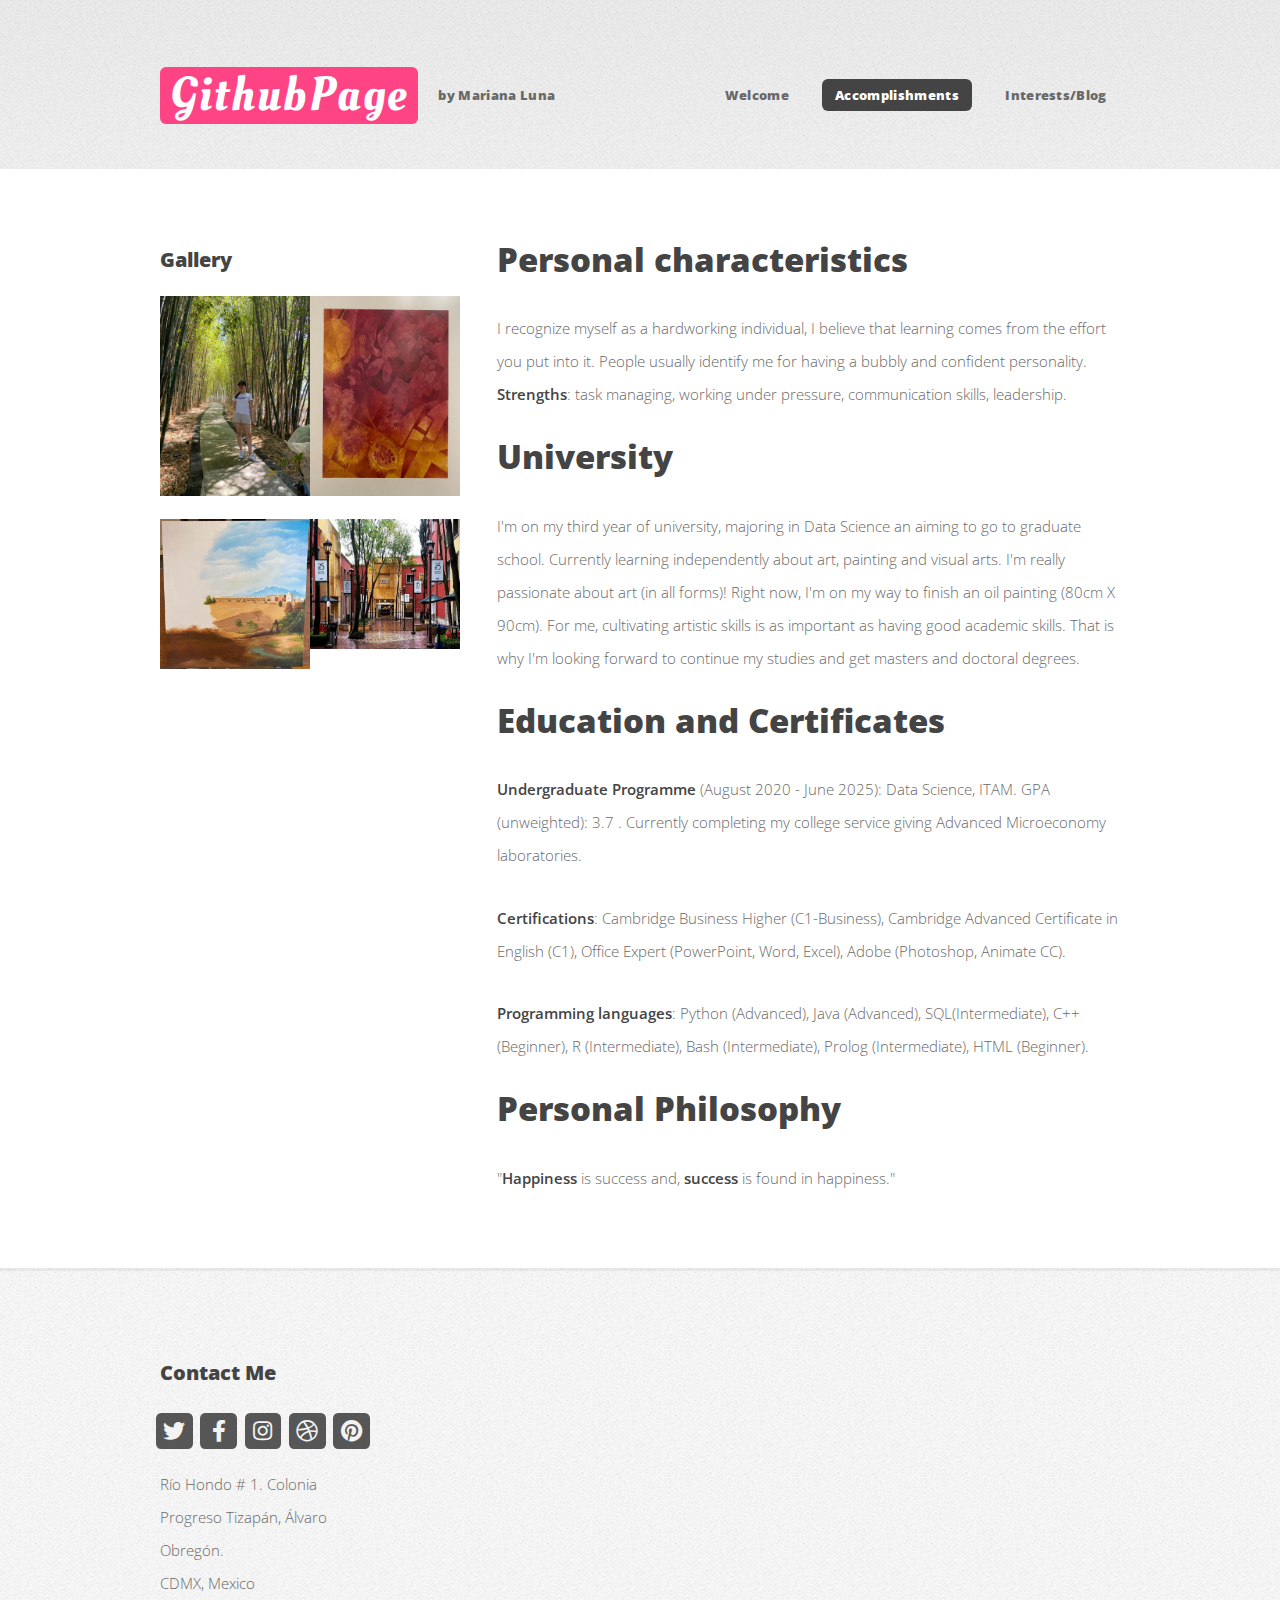
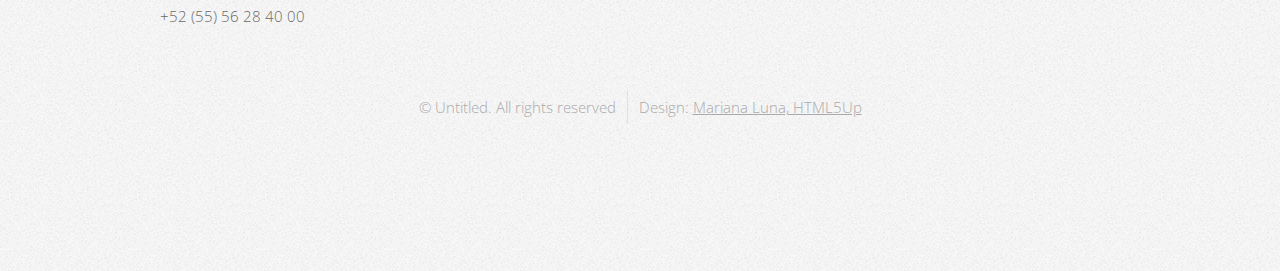
==== left-sidebar.html @ 37f55179 "first changes" ====
<!DOCTYPE HTML>
<!--
	Verti by HTML5 UP
	html5up.net | @ajlkn
	Free for personal and commercial use under the CCA 3.0 license (html5up.net/license)
-->
<html>
	<head>
		<title>Accomplishments</title>
		<meta charset="utf-8" />
		<meta name="viewport" content="width=device-width, initial-scale=1, user-scalable=no" />
		<link rel="stylesheet" href="assets/css/main.css" />
	</head>
	<body class="is-preload left-sidebar">
		<div id="page-wrapper">

			<!-- Header -->
				<div id="header-wrapper">
					<header id="header" class="container">

						<!-- Logo -->
							<div id="logo">
								<h1><a href="index.html">GithubPage</a></h1>
								<span>by Mariana Luna</span>
							</div>

						<!-- Nav -->
							<nav id="nav">
								<ul>
									<li><a href="index.html">Welcome</a></li>
									<li class="current"><a href="left-sidebar.html">Accomplishments</a></li>
									<li><a href="right-sidebar.html">Interests/Blog</a></li>
								</ul>
							</nav>

					</header>
				</div>

			<!-- Main -->
				<div id="main-wrapper">
					<div class="container">
						<div class="row gtr-200">
							<div class="col-4 col-12-medium">
								<!-- Sidebar -->
									<div id="sidebar">
									<section class="widget thumbnails">
										<h3>Gallery</h3>
										<div class="grid">
											<div class="row gtr-50">
												<div class="col-6"><class="image fit"><img src="images/Yo.jpg" alt="" width="150" height="200" /></a></div>
												<div class="col-6"><class="image fit"><img src="images/Acuarela.jpg" alt="" width="150" height="200" /></a></div>
												<div class="col-6"><class="image fit"><img src="images/Pintura.jpg" alt="" width="150" height="150" /></a></div>
												<div class="col-6"><class="image fit"><img src="images/ITAM.jpeg" alt="" width="150" height="130" /></a></div>
											</div>
										</div>
									</section>
								</div>
							</div>
							<div class="col-8 col-12-medium imp-medium">
								<div id="content">

									<!-- Content -->
										<article>

											<h2>Personal characteristics</h2>
											
											<p>I recognize myself as a hardworking individual, I believe that learning comes from the effort you put into it.
											People usually identify me for having a bubbly and confident personality.
											<strong>Strengths</strong>: task managing, working under pressure, communication skills, leadership.
											</p>
											
											<h2>University</h2>
											
											<p>I'm on my third year of university, majoring in Data Science an aiming to go to graduate school.
											Currently learning independently about art, painting and visual arts. I'm really passionate about art (in all forms)! 
											Right now, I'm on my way to finish an oil painting (80cm X 90cm).
											For me, cultivating artistic skills is as important as having good academic skills.
											That is why I'm looking forward to continue my studies and get masters and doctoral degrees.
											</p>
											
											<h2>Education and Certificates</h2>
											
											<p> <strong>Undergraduate Programme</strong> (August 2020 - June 2025): Data Science, ITAM.
											GPA (unweighted): 3.7 . Currently completing my college service giving Advanced Microeconomy laboratories.
											</p>
											<p> <strong>Certifications</strong>: Cambridge Business Higher (C1-Business), Cambridge Advanced Certificate in English (C1),
											Office Expert (PowerPoint, Word, Excel), Adobe (Photoshop, Animate CC).
											</p>
											<p> <strong>Programming languages</strong>: Python (Advanced), Java (Advanced), SQL(Intermediate), C++ (Beginner), R (Intermediate), Bash (Intermediate), Prolog (Intermediate), HTML (Beginner).
											</p>
											
											<h2>Personal Philosophy</h2>
											
											<p> "<strong>Happiness</strong> is success and, <strong>success</strong> is found in happiness."
											</p>

										</article>

								</div>
							</div>
						</div>
					</div>
				</div>

			<!-- Footer -->
				<div id="footer-wrapper">
					<footer id="footer" class="container">
						<div class="row">
							<div class="col-3 col-6-medium col-12-small">

								<!-- Contact -->
									<section class="widget contact">
										<h3>Contact Me</h3>
										<ul>
											<li><a href="#" class="icon brands fa-twitter"><span class="label">Twitter</span></a></li>
											<li><a href="#" class="icon brands fa-facebook-f"><span class="label">Facebook</span></a></li>
											<li><a href="https://www.instagram.com/mariana.moon_/" class="icon brands fa-instagram"><span class="label">Instagram</span></a></li>
											<li><a href="#" class="icon brands fa-dribbble"><span class="label">Dribbble</span></a></li>
											<li><a href="#" class="icon brands fa-pinterest"><span class="label">Pinterest</span></a></li>
										</ul>
										<p>Río Hondo # 1. Colonia Progreso Tizapán, Álvaro Obregón.<br />
										CDMX, Mexico<br />
										+52 (55) 56 28 40 00</p>
									</section>

							</div>
						</div>
						<div class="row">
							<div class="col-12">
								<div id="copyright">
									<ul class="menu">
										<li>&copy; Untitled. All rights reserved</li><li>Design: <a href="http://html5up.net">Mariana Luna, HTML5Up</a></li>
									</ul>
								</div>
							</div>
						</div>
					</footer>
				</div>

			</div>

		<!-- Scripts -->

			<script src="assets/js/jquery.min.js"></script>
			<script src="assets/js/jquery.dropotron.min.js"></script>
			<script src="assets/js/browser.min.js"></script>
			<script src="assets/js/breakpoints.min.js"></script>
			<script src="assets/js/util.js"></script>
			<script src="assets/js/main.js"></script>

	</body>
</html>
---- assets/css/main.css ----
@import url("fontawesome-all.min.css");
@import url("https://fonts.googleapis.com/css?family=Oleo+Script:400|Open+Sans:300,300italic,600,600italic,800");

/*
	Verti by HTML5 UP
	html5up.net | @ajlkn
	Free for personal and commercial use under the CCA 3.0 license (html5up.net/license)
*/

html, body, div, span, applet, object,
iframe, h1, h2, h3, h4, h5, h6, p, blockquote,
pre, a, abbr, acronym, address, big, cite,
code, del, dfn, em, img, ins, kbd, q, s, samp,
small, strike, strong, sub, sup, tt, var, b,
u, i, center, dl, dt, dd, ol, ul, li, fieldset,
form, label, legend, table, caption, tbody,
tfoot, thead, tr, th, td, article, aside,
canvas, details, embed, figure, figcaption,
footer, header, hgroup, menu, nav, output, ruby,
section, summary, time, mark, audio, video {
	margin: 0;
	padding: 0;
	border: 0;
	font-size: 100%;
	font: inherit;
	vertical-align: baseline;}

article, aside, details, figcaption, figure,
footer, header, hgroup, menu, nav, section {
	display: block;}

body {
	line-height: 1;
}

ol, ul {
	list-style: none;
}

blockquote, q {
	quotes: none;
}

	blockquote:before, blockquote:after, q:before, q:after {
		content: '';
		content: none;
	}

table {
	border-collapse: collapse;
	border-spacing: 0;
}

body {
	-webkit-text-size-adjust: none;
}

mark {
	background-color: transparent;
	color: inherit;
}

input::-moz-focus-inner {
	border: 0;
	padding: 0;
}

input, select, textarea {
	-moz-appearance: none;
	-webkit-appearance: none;
	-ms-appearance: none;
	appearance: none;
}

/* Basic */

	@-ms-viewport {
		width: device-width;
	}

	html {
		box-sizing: border-box;
	}

	*, *:before, *:after {
		box-sizing: inherit;
	}

	body {
		background-image: -moz-linear-gradient(top, rgba(0, 0, 0, 0.05), rgba(0, 0, 0, 0)), url("images/bg01.png");
		background-image: -webkit-linear-gradient(top, rgba(0, 0, 0, 0.05), rgba(0, 0, 0, 0)), url("images/bg01.png");
		background-image: -ms-linear-gradient(top, rgba(0, 0, 0, 0.05), rgba(0, 0, 0, 0)), url("images/bg01.png");
		background-image: linear-gradient(top, rgba(0, 0, 0, 0.05), rgba(0, 0, 0, 0)), url("images/bg01.png");
		background-color: #f7f7f7;
		background-position: top left, top left;
		background-repeat: repeat-x, repeat;
		background-size: 100% 30em, auto;
		font-family: 'Open Sans', sans-serif;
		font-size: 13pt;
		color: #696969;
		font-weight: 300;
		line-height: 2.25em;
	}

		body.is-preload *, body.is-preload *:before, body.is-preload *:after {
			-moz-animation: none !important;
			-webkit-animation: none !important;
			-ms-animation: none !important;
			animation: none !important;
			-moz-transition: none !important;
			-webkit-transition: none !important;
			-ms-transition: none !important;
			transition: none !important;
		}

	input, select, textarea {
		font-family: 'Open Sans', sans-serif;
		font-size: 13pt;
		color: #696969;
		font-weight: 300;
		line-height: 2.25em;
	}

	a {
		color: #0090c5;
		text-decoration: underline;
	}

		a:hover {
			text-decoration: none;
		}

	h1, h2, h3, h4, h5, h6 {
		color: #444;
		font-weight: 800;
	}

		h1 a, h2 a, h3 a, h4 a, h5 a, h6 a {
			color: inherit;
			text-decoration: none;
			outline: 0;
		}

	h2 {
		font-size: 2.25em;
		margin: 0 0 1.1em 0;
		line-height: 1em;
	}

	h3 {
		font-size: 1.35em;
		margin: 0 0 1em 0;
	}

	b, strong {
		font-weight: 600;
		color: #444;
	}

	i, em {
		font-style: italic;
	}

	br.clear {
		clear: both;
	}

	sub {
		position: relative;
		top: 0.5em;
		font-size: 0.8em;
	}

	sup {
		position: relative;
		top: -0.5em;
		font-size: 0.8em;
	}

	hr {
		border: 0;
		border-top: solid 1px #eee;
	}

	blockquote {
		border-left: solid 0.5em #eee;
		padding: 1em 0 1em 2em;
		font-style: italic;
	}

	p, ul, ol, dl, table {
		margin-bottom: 2em;
	}

/* Container */

	.container {
		margin: 0 auto;
		max-width: 100%;
		width: 1400px;
	}

		@media screen and (max-width: 1680px) {

			.container {
				width: 1200px;
			}

		}

		@media screen and (max-width: 1280px) {

			.container {
				width: 960px;
			}

		}

		@media screen and (max-width: 980px) {

			.container {
				width: 90%;
			}

		}

		@media screen and (max-width: 736px) {

			.container {
				width: 100%;
			}

		}

/* Row */

	.row {
		display: flex;
		flex-wrap: wrap;
		box-sizing: border-box;
		align-items: stretch;
	}

		.row > * {
			box-sizing: border-box;
		}

		.row.gtr-uniform > * > :last-child {
			margin-bottom: 0;
		}

		.row.aln-left {
			justify-content: flex-start;
		}

		.row.aln-center {
			justify-content: center;
		}

		.row.aln-right {
			justify-content: flex-end;
		}

		.row.aln-top {
			align-items: flex-start;
		}

		.row.aln-middle {
			align-items: center;
		}

		.row.aln-bottom {
			align-items: flex-end;
		}

		.row > .imp {
			order: -1;
		}

		.row > .col-1 {
			width: 8.33333%;
		}

		.row > .off-1 {
			margin-left: 8.33333%;
		}

		.row > .col-2 {
			width: 16.66667%;
		}

		.row > .off-2 {
			margin-left: 16.66667%;
		}

		.row > .col-3 {
			width: 25%;
		}

		.row > .off-3 {
			margin-left: 25%;
		}

		.row > .col-4 {
			width: 33.33333%;
		}

		.row > .off-4 {
			margin-left: 33.33333%;
		}

		.row > .col-5 {
			width: 41.66667%;
		}

		.row > .off-5 {
			margin-left: 41.66667%;
		}

		.row > .col-6 {
			width: 50%;
		}

		.row > .off-6 {
			margin-left: 50%;
		}

		.row > .col-7 {
			width: 58.33333%;
		}

		.row > .off-7 {
			margin-left: 58.33333%;
		}

		.row > .col-8 {
			width: 66.66667%;
		}

		.row > .off-8 {
			margin-left: 66.66667%;
		}

		.row > .col-9 {
			width: 75%;
		}

		.row > .off-9 {
			margin-left: 75%;
		}

		.row > .col-10 {
			width: 83.33333%;
		}

		.row > .off-10 {
			margin-left: 83.33333%;
		}

		.row > .col-11 {
			width: 91.66667%;
		}

		.row > .off-11 {
			margin-left: 91.66667%;
		}

		.row > .col-12 {
			width: 100%;
		}

		.row > .off-12 {
			margin-left: 100%;
		}

		.row.gtr-0 {
			margin-top: 0px;
			margin-left: 0px;
		}

			.row.gtr-0 > * {
				padding: 0px 0 0 0px;
			}

			.row.gtr-0.gtr-uniform {
				margin-top: 0px;
			}

				.row.gtr-0.gtr-uniform > * {
					padding-top: 0px;
				}

		.row.gtr-25 {
			margin-top: -10px;
			margin-left: -10px;
		}

			.row.gtr-25 > * {
				padding: 10px 0 0 10px;
			}

			.row.gtr-25.gtr-uniform {
				margin-top: -10px;
			}

				.row.gtr-25.gtr-uniform > * {
					padding-top: 10px;
				}

		.row.gtr-50 {
			margin-top: -20px;
			margin-left: -20px;
		}

			.row.gtr-50 > * {
				padding: 20px 0 0 20px;
			}

			.row.gtr-50.gtr-uniform {
				margin-top: -20px;
			}

				.row.gtr-50.gtr-uniform > * {
					padding-top: 20px;
				}

		.row {
			margin-top: -40px;
			margin-left: -40px;
		}

			.row > * {
				padding: 40px 0 0 40px;
			}

			.row.gtr-uniform {
				margin-top: -40px;
			}

				.row.gtr-uniform > * {
					padding-top: 40px;
				}

		.row.gtr-150 {
			margin-top: -60px;
			margin-left: -60px;
		}

			.row.gtr-150 > * {
				padding: 60px 0 0 60px;
			}

			.row.gtr-150.gtr-uniform {
				margin-top: -60px;
			}

				.row.gtr-150.gtr-uniform > * {
					padding-top: 60px;
				}

		.row.gtr-200 {
			margin-top: -80px;
			margin-left: -80px;
		}

			.row.gtr-200 > * {
				padding: 80px 0 0 80px;
			}

			.row.gtr-200.gtr-uniform {
				margin-top: -80px;
			}

				.row.gtr-200.gtr-uniform > * {
					padding-top: 80px;
				}

		@media screen and (max-width: 1680px) {

			.row {
				display: flex;
				flex-wrap: wrap;
				box-sizing: border-box;
				align-items: stretch;
			}

				.row > * {
					box-sizing: border-box;
				}

				.row.gtr-uniform > * > :last-child {
					margin-bottom: 0;
				}

				.row.aln-left {
					justify-content: flex-start;
				}

				.row.aln-center {
					justify-content: center;
				}

				.row.aln-right {
					justify-content: flex-end;
				}

				.row.aln-top {
					align-items: flex-start;
				}

				.row.aln-middle {
					align-items: center;
				}

				.row.aln-bottom {
					align-items: flex-end;
				}

				.row > .imp-xlarge {
					order: -1;
				}

				.row > .col-1-xlarge {
					width: 8.33333%;
				}

				.row > .off-1-xlarge {
					margin-left: 8.33333%;
				}

				.row > .col-2-xlarge {
					width: 16.66667%;
				}

				.row > .off-2-xlarge {
					margin-left: 16.66667%;
				}

				.row > .col-3-xlarge {
					width: 25%;
				}

				.row > .off-3-xlarge {
					margin-left: 25%;
				}

				.row > .col-4-xlarge {
					width: 33.33333%;
				}

				.row > .off-4-xlarge {
					margin-left: 33.33333%;
				}

				.row > .col-5-xlarge {
					width: 41.66667%;
				}

				.row > .off-5-xlarge {
					margin-left: 41.66667%;
				}

				.row > .col-6-xlarge {
					width: 50%;
				}

				.row > .off-6-xlarge {
					margin-left: 50%;
				}

				.row > .col-7-xlarge {
					width: 58.33333%;
				}

				.row > .off-7-xlarge {
					margin-left: 58.33333%;
				}

				.row > .col-8-xlarge {
					width: 66.66667%;
				}

				.row > .off-8-xlarge {
					margin-left: 66.66667%;
				}

				.row > .col-9-xlarge {
					width: 75%;
				}

				.row > .off-9-xlarge {
					margin-left: 75%;
				}

				.row > .col-10-xlarge {
					width: 83.33333%;
				}

				.row > .off-10-xlarge {
					margin-left: 83.33333%;
				}

				.row > .col-11-xlarge {
					width: 91.66667%;
				}

				.row > .off-11-xlarge {
					margin-left: 91.66667%;
				}

				.row > .col-12-xlarge {
					width: 100%;
				}

				.row > .off-12-xlarge {
					margin-left: 100%;
				}

				.row.gtr-0 {
					margin-top: 0px;
					margin-left: 0px;
				}

					.row.gtr-0 > * {
						padding: 0px 0 0 0px;
					}

					.row.gtr-0.gtr-uniform {
						margin-top: 0px;
					}

						.row.gtr-0.gtr-uniform > * {
							padding-top: 0px;
						}

				.row.gtr-25 {
					margin-top: -10px;
					margin-left: -10px;
				}

					.row.gtr-25 > * {
						padding: 10px 0 0 10px;
					}

					.row.gtr-25.gtr-uniform {
						margin-top: -10px;
					}

						.row.gtr-25.gtr-uniform > * {
							padding-top: 10px;
						}

				.row.gtr-50 {
					margin-top: -20px;
					margin-left: -20px;
				}

					.row.gtr-50 > * {
						padding: 20px 0 0 20px;
					}

					.row.gtr-50.gtr-uniform {
						margin-top: -20px;
					}

						.row.gtr-50.gtr-uniform > * {
							padding-top: 20px;
						}

				.row {
					margin-top: -40px;
					margin-left: -40px;
				}

					.row > * {
						padding: 40px 0 0 40px;
					}

					.row.gtr-uniform {
						margin-top: -40px;
					}

						.row.gtr-uniform > * {
							padding-top: 40px;
						}

				.row.gtr-150 {
					margin-top: -60px;
					margin-left: -60px;
				}

					.row.gtr-150 > * {
						padding: 60px 0 0 60px;
					}

					.row.gtr-150.gtr-uniform {
						margin-top: -60px;
					}

						.row.gtr-150.gtr-uniform > * {
							padding-top: 60px;
						}

				.row.gtr-200 {
					margin-top: -80px;
					margin-left: -80px;
				}

					.row.gtr-200 > * {
						padding: 80px 0 0 80px;
					}

					.row.gtr-200.gtr-uniform {
						margin-top: -80px;
					}

						.row.gtr-200.gtr-uniform > * {
							padding-top: 80px;
						}

		}

		@media screen and (max-width: 1280px) {

			.row {
				display: flex;
				flex-wrap: wrap;
				box-sizing: border-box;
				align-items: stretch;
			}

				.row > * {
					box-sizing: border-box;
				}

				.row.gtr-uniform > * > :last-child {
					margin-bottom: 0;
				}

				.row.aln-left {
					justify-content: flex-start;
				}

				.row.aln-center {
					justify-content: center;
				}

				.row.aln-right {
					justify-content: flex-end;
				}

				.row.aln-top {
					align-items: flex-start;
				}

				.row.aln-middle {
					align-items: center;
				}

				.row.aln-bottom {
					align-items: flex-end;
				}

				.row > .imp-large {
					order: -1;
				}

				.row > .col-1-large {
					width: 8.33333%;
				}

				.row > .off-1-large {
					margin-left: 8.33333%;
				}

				.row > .col-2-large {
					width: 16.66667%;
				}

				.row > .off-2-large {
					margin-left: 16.66667%;
				}

				.row > .col-3-large {
					width: 25%;
				}

				.row > .off-3-large {
					margin-left: 25%;
				}

				.row > .col-4-large {
					width: 33.33333%;
				}

				.row > .off-4-large {
					margin-left: 33.33333%;
				}

				.row > .col-5-large {
					width: 41.66667%;
				}

				.row > .off-5-large {
					margin-left: 41.66667%;
				}

				.row > .col-6-large {
					width: 50%;
				}

				.row > .off-6-large {
					margin-left: 50%;
				}

				.row > .col-7-large {
					width: 58.33333%;
				}

				.row > .off-7-large {
					margin-left: 58.33333%;
				}

				.row > .col-8-large {
					width: 66.66667%;
				}

				.row > .off-8-large {
					margin-left: 66.66667%;
				}

				.row > .col-9-large {
					width: 75%;
				}

				.row > .off-9-large {
					margin-left: 75%;
				}

				.row > .col-10-large {
					width: 83.33333%;
				}

				.row > .off-10-large {
					margin-left: 83.33333%;
				}

				.row > .col-11-large {
					width: 91.66667%;
				}

				.row > .off-11-large {
					margin-left: 91.66667%;
				}

				.row > .col-12-large {
					width: 100%;
				}

				.row > .off-12-large {
					margin-left: 100%;
				}

				.row.gtr-0 {
					margin-top: 0px;
					margin-left: 0px;
				}

					.row.gtr-0 > * {
						padding: 0px 0 0 0px;
					}

					.row.gtr-0.gtr-uniform {
						margin-top: 0px;
					}

						.row.gtr-0.gtr-uniform > * {
							padding-top: 0px;
						}

				.row.gtr-25 {
					margin-top: -6.25px;
					margin-left: -6.25px;
				}

					.row.gtr-25 > * {
						padding: 6.25px 0 0 6.25px;
					}

					.row.gtr-25.gtr-uniform {
						margin-top: -6.25px;
					}

						.row.gtr-25.gtr-uniform > * {
							padding-top: 6.25px;
						}

				.row.gtr-50 {
					margin-top: -12.5px;
					margin-left: -12.5px;
				}

					.row.gtr-50 > * {
						padding: 12.5px 0 0 12.5px;
					}

					.row.gtr-50.gtr-uniform {
						margin-top: -12.5px;
					}

						.row.gtr-50.gtr-uniform > * {
							padding-top: 12.5px;
						}

				.row {
					margin-top: -25px;
					margin-left: -25px;
				}

					.row > * {
						padding: 25px 0 0 25px;
					}

					.row.gtr-uniform {
						margin-top: -25px;
					}

						.row.gtr-uniform > * {
							padding-top: 25px;
						}

				.row.gtr-150 {
					margin-top: -37.5px;
					margin-left: -37.5px;
				}

					.row.gtr-150 > * {
						padding: 37.5px 0 0 37.5px;
					}

					.row.gtr-150.gtr-uniform {
						margin-top: -37.5px;
					}

						.row.gtr-150.gtr-uniform > * {
							padding-top: 37.5px;
						}

				.row.gtr-200 {
					margin-top: -50px;
					margin-left: -50px;
				}

					.row.gtr-200 > * {
						padding: 50px 0 0 50px;
					}

					.row.gtr-200.gtr-uniform {
						margin-top: -50px;
					}

						.row.gtr-200.gtr-uniform > * {
							padding-top: 50px;
						}

		}

		@media screen and (max-width: 980px) {

			.row {
				display: flex;
				flex-wrap: wrap;
				box-sizing: border-box;
				align-items: stretch;
			}

				.row > * {
					box-sizing: border-box;
				}

				.row.gtr-uniform > * > :last-child {
					margin-bottom: 0;
				}

				.row.aln-left {
					justify-content: flex-start;
				}

				.row.aln-center {
					justify-content: center;
				}

				.row.aln-right {
					justify-content: flex-end;
				}

				.row.aln-top {
					align-items: flex-start;
				}

				.row.aln-middle {
					align-items: center;
				}

				.row.aln-bottom {
					align-items: flex-end;
				}

				.row > .imp-medium {
					order: -1;
				}

				.row > .col-1-medium {
					width: 8.33333%;
				}

				.row > .off-1-medium {
					margin-left: 8.33333%;
				}

				.row > .col-2-medium {
					width: 16.66667%;
				}

				.row > .off-2-medium {
					margin-left: 16.66667%;
				}

				.row > .col-3-medium {
					width: 25%;
				}

				.row > .off-3-medium {
					margin-left: 25%;
				}

				.row > .col-4-medium {
					width: 33.33333%;
				}

				.row > .off-4-medium {
					margin-left: 33.33333%;
				}

				.row > .col-5-medium {
					width: 41.66667%;
				}

				.row > .off-5-medium {
					margin-left: 41.66667%;
				}

				.row > .col-6-medium {
					width: 50%;
				}

				.row > .off-6-medium {
					margin-left: 50%;
				}

				.row > .col-7-medium {
					width: 58.33333%;
				}

				.row > .off-7-medium {
					margin-left: 58.33333%;
				}

				.row > .col-8-medium {
					width: 66.66667%;
				}

				.row > .off-8-medium {
					margin-left: 66.66667%;
				}

				.row > .col-9-medium {
					width: 75%;
				}

				.row > .off-9-medium {
					margin-left: 75%;
				}

				.row > .col-10-medium {
					width: 83.33333%;
				}

				.row > .off-10-medium {
					margin-left: 83.33333%;
				}

				.row > .col-11-medium {
					width: 91.66667%;
				}

				.row > .off-11-medium {
					margin-left: 91.66667%;
				}

				.row > .col-12-medium {
					width: 100%;
				}

				.row > .off-12-medium {
					margin-left: 100%;
				}

				.row.gtr-0 {
					margin-top: 0px;
					margin-left: 0px;
				}

					.row.gtr-0 > * {
						padding: 0px 0 0 0px;
					}

					.row.gtr-0.gtr-uniform {
						margin-top: 0px;
					}

						.row.gtr-0.gtr-uniform > * {
							padding-top: 0px;
						}

				.row.gtr-25 {
					margin-top: -6.25px;
					margin-left: -6.25px;
				}

					.row.gtr-25 > * {
						padding: 6.25px 0 0 6.25px;
					}

					.row.gtr-25.gtr-uniform {
						margin-top: -6.25px;
					}

						.row.gtr-25.gtr-uniform > * {
							padding-top: 6.25px;
						}

				.row.gtr-50 {
					margin-top: -12.5px;
					margin-left: -12.5px;
				}

					.row.gtr-50 > * {
						padding: 12.5px 0 0 12.5px;
					}

					.row.gtr-50.gtr-uniform {
						margin-top: -12.5px;
					}

						.row.gtr-50.gtr-uniform > * {
							padding-top: 12.5px;
						}

				.row {
					margin-top: -25px;
					margin-left: -25px;
				}

					.row > * {
						padding: 25px 0 0 25px;
					}

					.row.gtr-uniform {
						margin-top: -25px;
					}

						.row.gtr-uniform > * {
							padding-top: 25px;
						}

				.row.gtr-150 {
					margin-top: -37.5px;
					margin-left: -37.5px;
				}

					.row.gtr-150 > * {
						padding: 37.5px 0 0 37.5px;
					}

					.row.gtr-150.gtr-uniform {
						margin-top: -37.5px;
					}

						.row.gtr-150.gtr-uniform > * {
							padding-top: 37.5px;
						}

				.row.gtr-200 {
					margin-top: -50px;
					margin-left: -50px;
				}

					.row.gtr-200 > * {
						padding: 50px 0 0 50px;
					}

					.row.gtr-200.gtr-uniform {
						margin-top: -50px;
					}

						.row.gtr-200.gtr-uniform > * {
							padding-top: 50px;
						}

		}

		@media screen and (max-width: 736px) {

			.row {
				display: flex;
				flex-wrap: wrap;
				box-sizing: border-box;
				align-items: stretch;
			}

				.row > * {
					box-sizing: border-box;
				}

				.row.gtr-uniform > * > :last-child {
					margin-bottom: 0;
				}

				.row.aln-left {
					justify-content: flex-start;
				}

				.row.aln-center {
					justify-content: center;
				}

				.row.aln-right {
					justify-content: flex-end;
				}

				.row.aln-top {
					align-items: flex-start;
				}

				.row.aln-middle {
					align-items: center;
				}

				.row.aln-bottom {
					align-items: flex-end;
				}

				.row > .imp-small {
					order: -1;
				}

				.row > .col-1-small {
					width: 8.33333%;
				}

				.row > .off-1-small {
					margin-left: 8.33333%;
				}

				.row > .col-2-small {
					width: 16.66667%;
				}

				.row > .off-2-small {
					margin-left: 16.66667%;
				}

				.row > .col-3-small {
					width: 25%;
				}

				.row > .off-3-small {
					margin-left: 25%;
				}

				.row > .col-4-small {
					width: 33.33333%;
				}

				.row > .off-4-small {
					margin-left: 33.33333%;
				}

				.row > .col-5-small {
					width: 41.66667%;
				}

				.row > .off-5-small {
					margin-left: 41.66667%;
				}

				.row > .col-6-small {
					width: 50%;
				}

				.row > .off-6-small {
					margin-left: 50%;
				}

				.row > .col-7-small {
					width: 58.33333%;
				}

				.row > .off-7-small {
					margin-left: 58.33333%;
				}

				.row > .col-8-small {
					width: 66.66667%;
				}

				.row > .off-8-small {
					margin-left: 66.66667%;
				}

				.row > .col-9-small {
					width: 75%;
				}

				.row > .off-9-small {
					margin-left: 75%;
				}

				.row > .col-10-small {
					width: 83.33333%;
				}

				.row > .off-10-small {
					margin-left: 83.33333%;
				}

				.row > .col-11-small {
					width: 91.66667%;
				}

				.row > .off-11-small {
					margin-left: 91.66667%;
				}

				.row > .col-12-small {
					width: 100%;
				}

				.row > .off-12-small {
					margin-left: 100%;
				}

				.row.gtr-0 {
					margin-top: 0px;
					margin-left: 0px;
				}

					.row.gtr-0 > * {
						padding: 0px 0 0 0px;
					}

					.row.gtr-0.gtr-uniform {
						margin-top: 0px;
					}

						.row.gtr-0.gtr-uniform > * {
							padding-top: 0px;
						}

				.row.gtr-25 {
					margin-top: -5px;
					margin-left: -5px;
				}

					.row.gtr-25 > * {
						padding: 5px 0 0 5px;
					}

					.row.gtr-25.gtr-uniform {
						margin-top: -5px;
					}

						.row.gtr-25.gtr-uniform > * {
							padding-top: 5px;
						}

				.row.gtr-50 {
					margin-top: -10px;
					margin-left: -10px;
				}

					.row.gtr-50 > * {
						padding: 10px 0 0 10px;
					}

					.row.gtr-50.gtr-uniform {
						margin-top: -10px;
					}

						.row.gtr-50.gtr-uniform > * {
							padding-top: 10px;
						}

				.row {
					margin-top: -20px;
					margin-left: -20px;
				}

					.row > * {
						padding: 20px 0 0 20px;
					}

					.row.gtr-uniform {
						margin-top: -20px;
					}

						.row.gtr-uniform > * {
							padding-top: 20px;
						}

				.row.gtr-150 {
					margin-top: -30px;
					margin-left: -30px;
				}

					.row.gtr-150 > * {
						padding: 30px 0 0 30px;
					}

					.row.gtr-150.gtr-uniform {
						margin-top: -30px;
					}

						.row.gtr-150.gtr-uniform > * {
							padding-top: 30px;
						}

				.row.gtr-200 {
					margin-top: -40px;
					margin-left: -40px;
				}

					.row.gtr-200 > * {
						padding: 40px 0 0 40px;
					}

					.row.gtr-200.gtr-uniform {
						margin-top: -40px;
					}

						.row.gtr-200.gtr-uniform > * {
							padding-top: 40px;
						}

		}

/* Section/Article */

	section, article {
		margin-bottom: 5em;
	}

	section > :last-child,
	article > :last-child,
	section:last-child,
	article:last-child {
		margin-bottom: 0;
	}

	header {
		margin: 0 0 2em 0;
	}

		header h2, header h3 {
			margin: 0 0 0.25em 0;
		}

		header p {
			margin: 0;
		}

	footer {
		margin: 2.5em 0 0 0;
	}

/* Forms */

	form label {
		display: block;
		font-weight: 800;
		margin: 0 0 1em 0;
		font-size: 0.8em;
		color: #444;
	}

	form input[type="text"],
	form input[type="email"],
	form input[type="password"],
	form select,
	form textarea {
		-webkit-appearance: none;
		display: block;
		width: 100%;
		border-radius: 8px;
		border: solid 1px #eee;
	}

		form input[type="text"]:focus,
		form input[type="email"]:focus,
		form input[type="password"]:focus,
		form select:focus,
		form textarea:focus {
			border-color: #0090c5;
		}

	form input[type="text"],
	form input[type="email"],
	form input[type="password"] {
		line-height: 3em;
		padding: 0 1em;
	}

	form select {
		line-height: 3em;
		padding: 0 1em;
	}

	form textarea {
		min-height: 9em;
		padding: 1em;
	}

	form ::-webkit-input-placeholder {
		color: #555 !important;
	}

	form :-moz-placeholder {
		color: #555 !important;
	}

	form ::-moz-placeholder {
		color: #555 !important;
	}

	form :-ms-input-placeholder {
		color: #555 !important;
	}

	form ::-moz-focus-inner {
		border: 0;
	}

/* Tables */

	table {
		width: 100%;
	}

		table tr {
			border-top: solid 1px #eee;
		}

			table tr:first-child {
				border-top: 0;
			}

		table td {
			padding: 0.5em 1em 0.5em 1em;
		}

		table th {
			text-align: left;
			padding: 0.5em 1em 0.5em 1em;
			font-weight: 800;
			margin: 0 0 1em 0;
		}

		table thead {
			background: #404248;
			color: #fff;
		}

/* Image */

	.image {
		display: inline-block;
		outline: 0;
	}

		.image img {
			display: block;
			width: 100%;
			border-radius: 8px;
		}

		.image.fit {
			display: block;
			width: 100%;
		}

		.image.featured {
			display: block;
			width: 100%;
			margin: 0 0 2.5em 0;
		}

		.image.left {
			float: left;
			margin: 0 2em 2em 0;
		}

		.image.centered {
			display: block;
			margin: 0 0 2.5em 0;
		}

			.image.centered img {
				margin: 0 auto;
				width: auto;
			}

/* Button */

	input[type="button"],
	input[type="submit"],
	input[type="reset"],
	button,
	.button {
		-moz-transition: background-color .25s ease-in-out;
		-webkit-transition: background-color .25s ease-in-out;
		-ms-transition: background-color .25s ease-in-out;
		transition: background-color .25s ease-in-out;
		-webkit-appearance: none;
		position: relative;
		display: inline-block;
		background: #0090c5;
		color: #fff;
		text-decoration: none;
		border-radius: 6px;
		font-weight: 800;
		outline: 0;
		border: 0;
		cursor: pointer;
		font-size: 1.35em;
		padding: 0.6em 1.5em;
	}

		input[type="button"].icon:before,
		input[type="submit"].icon:before,
		input[type="reset"].icon:before,
		button.icon:before,
		.button.icon:before {
			position: relative;
			margin-right: 0.5em;
			top: 0.05em;
		}

		input[type="button"]:hover,
		input[type="submit"]:hover,
		input[type="reset"]:hover,
		button:hover,
		.button:hover {
			background: #10a0d5;
		}

		input[type="button"]:active,
		input[type="submit"]:active,
		input[type="reset"]:active,
		button:active,
		.button:active {
			background: #20b0e5;
		}

		input[type="button"].alt,
		input[type="submit"].alt,
		input[type="reset"].alt,
		button.alt,
		.button.alt {
			background: #f1f1f1;
			background: rgba(0, 0, 0, 0.05);
			color: #444;
		}

			input[type="button"].alt:hover,
			input[type="submit"].alt:hover,
			input[type="reset"].alt:hover,
			button.alt:hover,
			.button.alt:hover {
				background: #e8e8e8;
				background: rgba(0, 0, 0, 0.085);
			}

			input[type="button"].alt:active,
			input[type="submit"].alt:active,
			input[type="reset"].alt:active,
			button.alt:active,
			.button.alt:active {
				background: #e4e4e4;
				background: rgba(0, 0, 0, 0.15);
			}

		input[type="button"].large,
		input[type="submit"].large,
		input[type="reset"].large,
		button.large,
		.button.large {
			font-size: 2.25em;
			padding: 0.8em 0.9em;
		}

/* List */

	ul {
		list-style: disc;
		padding-left: 1em;
	}

		ul li {
			padding-left: 0.5em;
		}

		ul.style2 {
			list-style: none;
			padding-left: 0;
		}

			ul.style2 li {
				padding-left: 0;
			}

	ol {
		list-style: decimal;
		padding-left: 1.25em;
	}

		ol li {
			padding-left: 0.25em;
		}

/* Actions */

	ul.actions {
		list-style: none;
		padding-left: 0;
	}

		ul.actions li {
			display: inline-block;
			padding: 0 0 0 0.25em;
			margin: 0 0 0 0.25em;
		}

			ul.actions li:first-child {
				margin-left: 0;
				padding-left: 0;
			}

/* Menu */

	ul.menu {
		list-style: none;
		padding-left: 0;
	}

		ul.menu li {
			border-left: solid 1px #e0e0e0;
			display: inline-block;
			padding: 0 0 0 0.75em;
			margin: 0 0 0 0.75em;
		}

			ul.menu li:first-child {
				border-left: 0;
				margin-left: 0;
				padding-left: 0;
			}

/* Box */

	.box {
		background: #fff;
		border-radius: 6px;
		box-shadow: 0px 3px 0px 0px rgba(0, 0, 0, 0.05);
		padding: 2em;
	}

		.box.feature {
			padding: 0;
		}

			.box.feature .inner {
				padding: 4em 2em 3em 2em;
			}

			.box.feature h2 {
				font-size: 1.35em;
			}

			.box.feature p {
				margin: 0;
			}

			.box.feature .image {
				position: relative;
				margin: 0;
			}

				.box.feature .image img {
					border-bottom-left-radius: 0;
					border-bottom-right-radius: 0;
				}

/* Icons */

	.icon {
		text-decoration: none;
		position: relative;
		text-decoration: none;
	}

		.icon:before {
			-moz-osx-font-smoothing: grayscale;
			-webkit-font-smoothing: antialiased;
			display: inline-block;
			font-style: normal;
			font-variant: normal;
			text-rendering: auto;
			line-height: 1;
			text-transform: none !important;
			font-family: 'Font Awesome 5 Free';
			font-weight: 400;
		}

		.icon:before {
			line-height: inherit;
		}

		.icon.solid:before {
			font-weight: 900;
		}

		.icon.brands:before {
			font-family: 'Font Awesome 5 Brands';
		}

		.icon > .label {
			display: none;
		}

/* Widgets */

	.widget.thumbnails .grid {
		margin: 0 0 3em 0;
	}

	.widget.thumbnails .image {
		margin: 0;
	}

	.widget.contact ul {
		list-style: none;
		padding-left: 0;
		overflow: hidden;
		position: relative;
		left: -4px;
		top: 4px;
		margin-bottom: 1.5em;
	}

		.widget.contact ul li {
			display: inline-block;
			margin-right: 0.25em;
			padding-left: 0;
		}

			.widget.contact ul li a {
				-moz-transition: background-color .25s ease-in-out;
				-webkit-transition: background-color .25s ease-in-out;
				-ms-transition: background-color .25s ease-in-out;
				transition: background-color .25s ease-in-out;
				display: inline-block;
				width: 2.5em;
				height: 2.5em;
				text-align: center;
				line-height: 2.5em;
				border-radius: 0.35em;
				outline: 0;
				opacity: 0.75;
				text-decoration: none;
				background: #222222;
			}

				.widget.contact ul li a:before {
					color: #f3f3f3;
					font-size: 1.5em;
					line-height: inherit;
				}

				.widget.contact ul li a:hover {
					background: #444444;
				}

				.widget.contact ul li a:active {
					background: #666666;
				}

/* Wrappers */

	#header-wrapper {
		padding: 4.5em 0 3em 0;
	}

	#features-wrapper {
		padding: 3em 0 3em 0;
	}

	#main-wrapper {
		background: #fff;
		box-shadow: 0px 3px 0px 0px rgba(0, 0, 0, 0.05);
		padding: 5em 0 5em 0;
	}

	#footer-wrapper {
		padding: 6em 0 8em 0;
	}

/* Header */

	#header {
		position: relative;
	}

/* Logo */

	#logo {
		display: inline-block;
	}

		#logo h1 {
			background: #ff4486;
			color: #fff;
			border-radius: 6px;
			font-family: 'Oleo Script', serif;
			font-weight: 400;
			padding: 0.25em 0.2em 0.25em 0.2em;
			font-size: 3.25em;
			letter-spacing: 0.05em;
			display: inline-block;
			vertical-align: middle;
		}

		#logo span {
			font-weight: 800;
			line-height: 4.5em;
			letter-spacing: 0.025em;
			font-size: 0.9em;
			vertical-align: middle;
			margin: 0 0 0 1.25em;
		}

/* Nav */

	#nav {
		position: absolute;
		right: 0;
		top: 0;
		font-size: 0.9em;
	}

		#nav ul {
			list-style: none;
			padding-left: 0;
		}

			#nav ul li {
				float: left;
				line-height: 4.5em;
				padding-left: 1.5em;
			}

				#nav ul li a, #nav ul li span {
					-moz-transition: background-color .25s ease-in-out;
					-webkit-transition: background-color .25s ease-in-out;
					-ms-transition: background-color .25s ease-in-out;
					transition: background-color .25s ease-in-out;
					font-weight: 800;
					letter-spacing: 0.025em;
					color: #696969;
					text-decoration: none;
					border-radius: 6px;
					padding: 0.5em 1em 0.5em 1em;
				}

				#nav ul li > ul {
					display: none;
				}

				#nav ul li:hover a, #nav ul li:hover span {
					background: #fff;
				}

				#nav ul li.active a, #nav ul li.active span {
					background: #fff;
				}

				#nav ul li.current a {
					background: #444;
					color: #fff;
				}

	.dropotron {
		background: #fff;
		letter-spacing: 0.025em;
		color: #696969;
		text-decoration: none;
		border-radius: 6px;
		padding: 0.75em 0;
		min-width: 15em;
		box-shadow: inset 0 0 0 1px rgba(0, 0, 0, 0.1), 0 0.25em 0.25em 0.1em rgba(0, 0, 0, 0.025);
		margin-top: calc(-0.75em + 1px);
		margin-left: -1px;
		list-style: none;
		padding-left: 0;
	}

		.dropotron li {
			border-top: solid 1px #eee;
			line-height: 3em;
			padding-left: 0;
		}

			.dropotron li:first-child {
				border-top: 0;
			}

			.dropotron li > a, .dropotron li > span {
				-moz-transition: color .25s ease-in-out, background-color .25s ease-in-out;
				-webkit-transition: color .25s ease-in-out, background-color .25s ease-in-out;
				-ms-transition: color .25s ease-in-out, background-color .25s ease-in-out;
				transition: color .25s ease-in-out, background-color .25s ease-in-out;
				text-decoration: none;
				color: inherit;
				display: block;
				padding: 0 1.5em;
			}

				.dropotron li > a:hover, .dropotron li > span:hover {
					background: #eee;
				}

			.dropotron li.active > a, .dropotron li.active > span {
				background: #eee;
			}

		.dropotron.level-0 {
			font-size: 0.8em;
			margin-left: 1.5em;
			margin-top: 0;
		}

			.dropotron.level-0:before {
				content: '';
				position: absolute;
				top: -0.5em;
				left: 1em;
				border-bottom: solid 0.75em #ffffff;
				border-left: solid 0.75em transparent;
				border-right: solid 0.75em transparent;
				z-index: 1;
			}

/* Banner */

	#banner {
		position: relative;
		padding: 4.5em;
	}

		#banner h2 {
			font-size: 3.5em;
			margin: 0.1em 0 0.35em 0;
		}

		#banner p {
			font-size: 2.75em;
			line-height: 1.35em;
			margin: 0;
		}

		#banner .button {
			width: 100%;
			margin-bottom: 0.5em;
		}

			#banner .button.icon:before {
				position: absolute;
				right: 0.15em;
				top: 50%;
				margin-top: -0.5em;
			}

			#banner .button.alt {
				margin-bottom: 0;
			}

		#banner ul {
			list-style: none;
			padding-left: 0;
			margin: 0 0 0 2em;
		}

			#banner ul li {
				padding-left: 0;
			}

/* Footer */

	#footer {
		margin-top: 0;
	}

		#footer a {
			color: inherit;
		}

	#copyright {
		color: #aaa;
		padding: 4em 0 0 0;
		text-align: center;
	}

		#copyright a {
			color: inherit;
		}

/* XLarge */

	@media screen and (max-width: 1680px) {

		/* Basic */

			body, input, select, textarea {
				font-size: 12pt;
			}

	}

/* Large */

	@media screen and (max-width: 1280px) {

		/* Basic */

			body, input, select, textarea {
				font-size: 11pt;
			}

	}

/* Medium */

	#navPanel, #navToggle {
		display: none;
	}

	@media screen and (max-width: 980px) {

		/* Basic */

			html, body {
				overflow-x: hidden;
			}

			body, input, select, textarea {
				font-size: 11pt;
			}

		/* Section/Article */

			section, article {
				clear: both;
				margin-bottom: 3em !important;
			}

			section.last, article.last {
				margin-bottom: 0 !important;
			}

		/* Image */

			.image.left {
				width: 25%;
				margin-bottom: 2em !important;
			}

		/* Menu */

			ul.menu li {
				display: block;
				border: 0 !important;
				padding: 0 !important;
				margin: 0 !important;
			}

		/* Actions */

			ul.actions li {
				display: block;
				padding: 0;
				margin: 1em 0 0 0;
			}

				ul.actions li:first-child {
					margin-top: 0;
				}

		/* Button */

			input[type="button"],
			input[type="submit"],
			input[type="reset"],
			button,
			.button {
				width: 100%;
				text-align: center;
				font-size: 1.35em;
				padding: 0.85em 0 !important;
			}

				input[type="button"].icon,
				input[type="submit"].icon,
				input[type="reset"].icon,
				button.icon,
				.button.icon {
					padding-right: 0.75em !important;
				}

					input[type="button"].icon:before,
					input[type="submit"].icon:before,
					input[type="reset"].icon:before,
					button.icon:before,
					.button.icon:before {
						margin-right: 0.5em;
						top: 0.05em;
					}

		/* Wrappers */

			#header-wrapper {
				padding: 3em 0 1em 0;
				text-align: center;
			}

			#footer-wrapper {
				padding: 6em 0 4em 0;
			}

		/* Header */

			#header {
				margin: 0 auto;
			}

		/* Logo */

			#logo span {
				display: block;
				margin: 0;
			}

		/* Nav */

			#nav {
				display: none;
			}

		/* Banner */

			#banner {
				padding: 4.5em 3em;
				text-align: center;
			}

				#banner ul {
					margin: 2em 0 0 0;
				}

				#banner .button.icon:before {
					position: relative;
					right: auto;
					top: auto;
				}

		/* Content */

			#content {
				border-bottom: solid 1px #e8e8e8;
				padding-bottom: 4em;
				margin-bottom: 0 !important;
			}

				#content > :last-child {
					margin-bottom: 0 !important;
				}

			#sidebar > :last-child {
				margin-bottom: 0 !important;
			}

		/* Footer */

			#copyright {
				padding: 0;
			}

		/* Nav */

			#page-wrapper {
				-moz-backface-visibility: hidden;
				-webkit-backface-visibility: hidden;
				-ms-backface-visibility: hidden;
				backface-visibility: hidden;
				-moz-transition: -moz-transform 0.5s ease;
				-webkit-transition: -webkit-transform 0.5s ease;
				-ms-transition: -ms-transform 0.5s ease;
				transition: transform 0.5s ease;
				padding-bottom: 1px;
			}

			#navToggle {
				-moz-backface-visibility: hidden;
				-webkit-backface-visibility: hidden;
				-ms-backface-visibility: hidden;
				backface-visibility: hidden;
				-moz-transition: -moz-transform 0.5s ease;
				-webkit-transition: -webkit-transform 0.5s ease;
				-ms-transition: -ms-transform 0.5s ease;
				transition: transform 0.5s ease;
				display: block;
				height: 44px;
				left: 0;
				position: fixed;
				top: 0;
				width: 100%;
				z-index: 10001;
			}

				#navToggle .toggle {
					text-decoration: none;
					width: 70px;
					height: 50px;
					opacity: 0.35;
				}

					#navToggle .toggle:before {
						-moz-osx-font-smoothing: grayscale;
						-webkit-font-smoothing: antialiased;
						display: inline-block;
						font-style: normal;
						font-variant: normal;
						text-rendering: auto;
						line-height: 1;
						text-transform: none !important;
						font-family: 'Font Awesome 5 Free';
						font-weight: 900;
					}

					#navToggle .toggle:before {
						display: inline-block;
						text-decoration: none;
						position: absolute;
						left: 6px;
						top: 6px;
						background: rgba(0, 0, 0, 0.5);
						width: 58px;
						height: 38px;
						border-radius: 6px;
						content: '\f0c9';
						color: #fff;
						text-align: center;
						line-height: 38px;
						font-size: 20px;
					}

					#navToggle .toggle:active {
						opacity: 0.75;
					}

			#navPanel {
				-moz-backface-visibility: hidden;
				-webkit-backface-visibility: hidden;
				-ms-backface-visibility: hidden;
				backface-visibility: hidden;
				-moz-transform: translateX(-275px);
				-webkit-transform: translateX(-275px);
				-ms-transform: translateX(-275px);
				transform: translateX(-275px);
				-moz-transition: -moz-transform 0.5s ease;
				-webkit-transition: -webkit-transform 0.5s ease;
				-ms-transition: -ms-transform 0.5s ease;
				transition: transform 0.5s ease;
				display: block;
				height: 100%;
				left: 0;
				overflow-y: auto;
				position: fixed;
				top: 0;
				width: 275px;
				z-index: 10002;
				background: #fff;
				box-shadow: inset -3px 0px 0px 0px #dfdfdf;
				padding: 0 23px 0 20px;
			}

				#navPanel .link {
					display: block;
					text-decoration: none;
					height: 54px;
					line-height: 54px;
					border-top: solid 1px #e8e8e8;
					color: #696969;
				}

					#navPanel .link:first-child {
						border-top: 0;
					}

				#navPanel .indent-1 {
					display: inline-block;
					width: 1em;
				}

				#navPanel .indent-2 {
					display: inline-block;
					width: 2em;
				}

				#navPanel .indent-3 {
					display: inline-block;
					width: 3em;
				}

				#navPanel .indent-4 {
					display: inline-block;
					width: 4em;
				}

				#navPanel .indent-5 {
					display: inline-block;
					width: 5em;
				}

				#navPanel .depth-0 {
					color: #444;
					font-weight: 800;
				}

			body.navPanel-visible #page-wrapper {
				-moz-transform: translateX(275px);
				-webkit-transform: translateX(275px);
				-ms-transform: translateX(275px);
				transform: translateX(275px);
			}

			body.navPanel-visible #navToggle {
				-moz-transform: translateX(275px);
				-webkit-transform: translateX(275px);
				-ms-transform: translateX(275px);
				transform: translateX(275px);
			}

			body.navPanel-visible #navPanel {
				-moz-transform: translateX(0);
				-webkit-transform: translateX(0);
				-ms-transform: translateX(0);
				transform: translateX(0);
			}

	}

/* Small */

	@media screen and (max-width: 736px) {

		/* Basic */

			body, input, select, textarea {
				line-height: 2em;
			}

			h2, h3, h4, h5, h6 {
				font-size: 13pt;
				margin: 0 0 1em 0;
			}

		/* Section/Article */

			section, article {
				clear: both;
				margin-bottom: 3em !important;
			}

				section.last, article.last {
					margin-bottom: 0 !important;
				}

		/* Image */

			.image.left {
				width: 25%;
				margin-bottom: 2em !important;
			}

		/* Menu */

			ul.menu li {
				display: block;
				border: 0 !important;
				padding: 0 !important;
				margin: 0 !important;
			}

		/* Actions */

			ul.actions li {
				display: block;
				padding: 0;
				margin: 1em 0 0 0;
			}

				ul.actions li:first-child {
					margin-top: 0;
				}

		/* Button */

			input[type="button"],
			input[type="submit"],
			input[type="reset"],
			button,
			.button {
				width: 100%;
				text-align: center;
				font-size: 1.25em !important;
				padding: 0.65em 0 !important;
			}

				input[type="button"].icon,
				input[type="submit"].icon,
				input[type="reset"].icon,
				button.icon,
				.button.icon {
					padding-right: 0.75em !important;
				}

					input[type="button"].icon:before,
					input[type="submit"].icon:before,
					input[type="reset"].icon:before,
					button.icon:before,
					.button.icon:before {
						margin-right: 0.5em;
						top: 0.05em;
					}

		/* Box */

			.box {
				padding: 15px 15px 15px 15px;
				margin: 0;
			}

				.box.feature {
					margin: 20px 0 0 0 !important;
					padding: 0;
				}

					.box.feature .inner {
						padding: 30px 15px 30px 15px;
					}

					.box.feature p {
						margin: 0;
					}

					.box.feature .image {
						position: relative;
						margin: 0;
					}

						.box.feature .image img {
							border-bottom-left-radius: 0;
							border-bottom-right-radius: 0;
						}

		/* Widgets */

			.widget.thumbnails .image {
				margin: 0;
			}

			.widget.thumbnails .x {
				padding: 1em 0.5em 0 0;
			}

			.widget.thumbnails .y {
				padding: 1em 0 0 0.5em;
			}

			.widget.thumbnails .row:first-child .x, .widget.thumbnails .row:first-child .y {
				padding-top: 0;
			}

		/* Wrappers */

			#header-wrapper {
				padding: 3em 0 1.5em 0;
			}

			#banner-wrapper {
				padding: 0 15px 0 15px;
			}

			#features-wrapper {
				padding: 0 15px 40px 15px;
			}

			#main-wrapper, #footer-wrapper {
				padding: 40px 30px 40px 30px;
			}

		/* Logo */

			#logo h1 {
				font-size: 2.75em;
				padding: 0.2em 0.275em;
			}

			#logo span {
				line-height: 3em;
			}

		/* Banner */

			#banner {
				text-align: center;
				padding: 15px 15px 15px 15px;
				margin: 0 auto !important;
			}

				#banner h2 {
					font-size: 2em;
					margin: 0.75em 0 0.5em 0;
				}

				#banner p {
					font-size: 1.5em;
					line-height: 1.5em;
					margin: 0;
				}

				#banner ul {
					margin: 0;
				}

				#banner .button {
					margin: 0 0 1em 0;
				}

		/* Content */

			#content {
				padding-bottom: 3em;
			}

		/* Footer */

			#footer section {
				border-bottom: solid 1px #ccc;
				padding-bottom: 3em;
				margin-bottom: 1em !important;
			}

			#copyright {
				text-align: left;
			}

	}
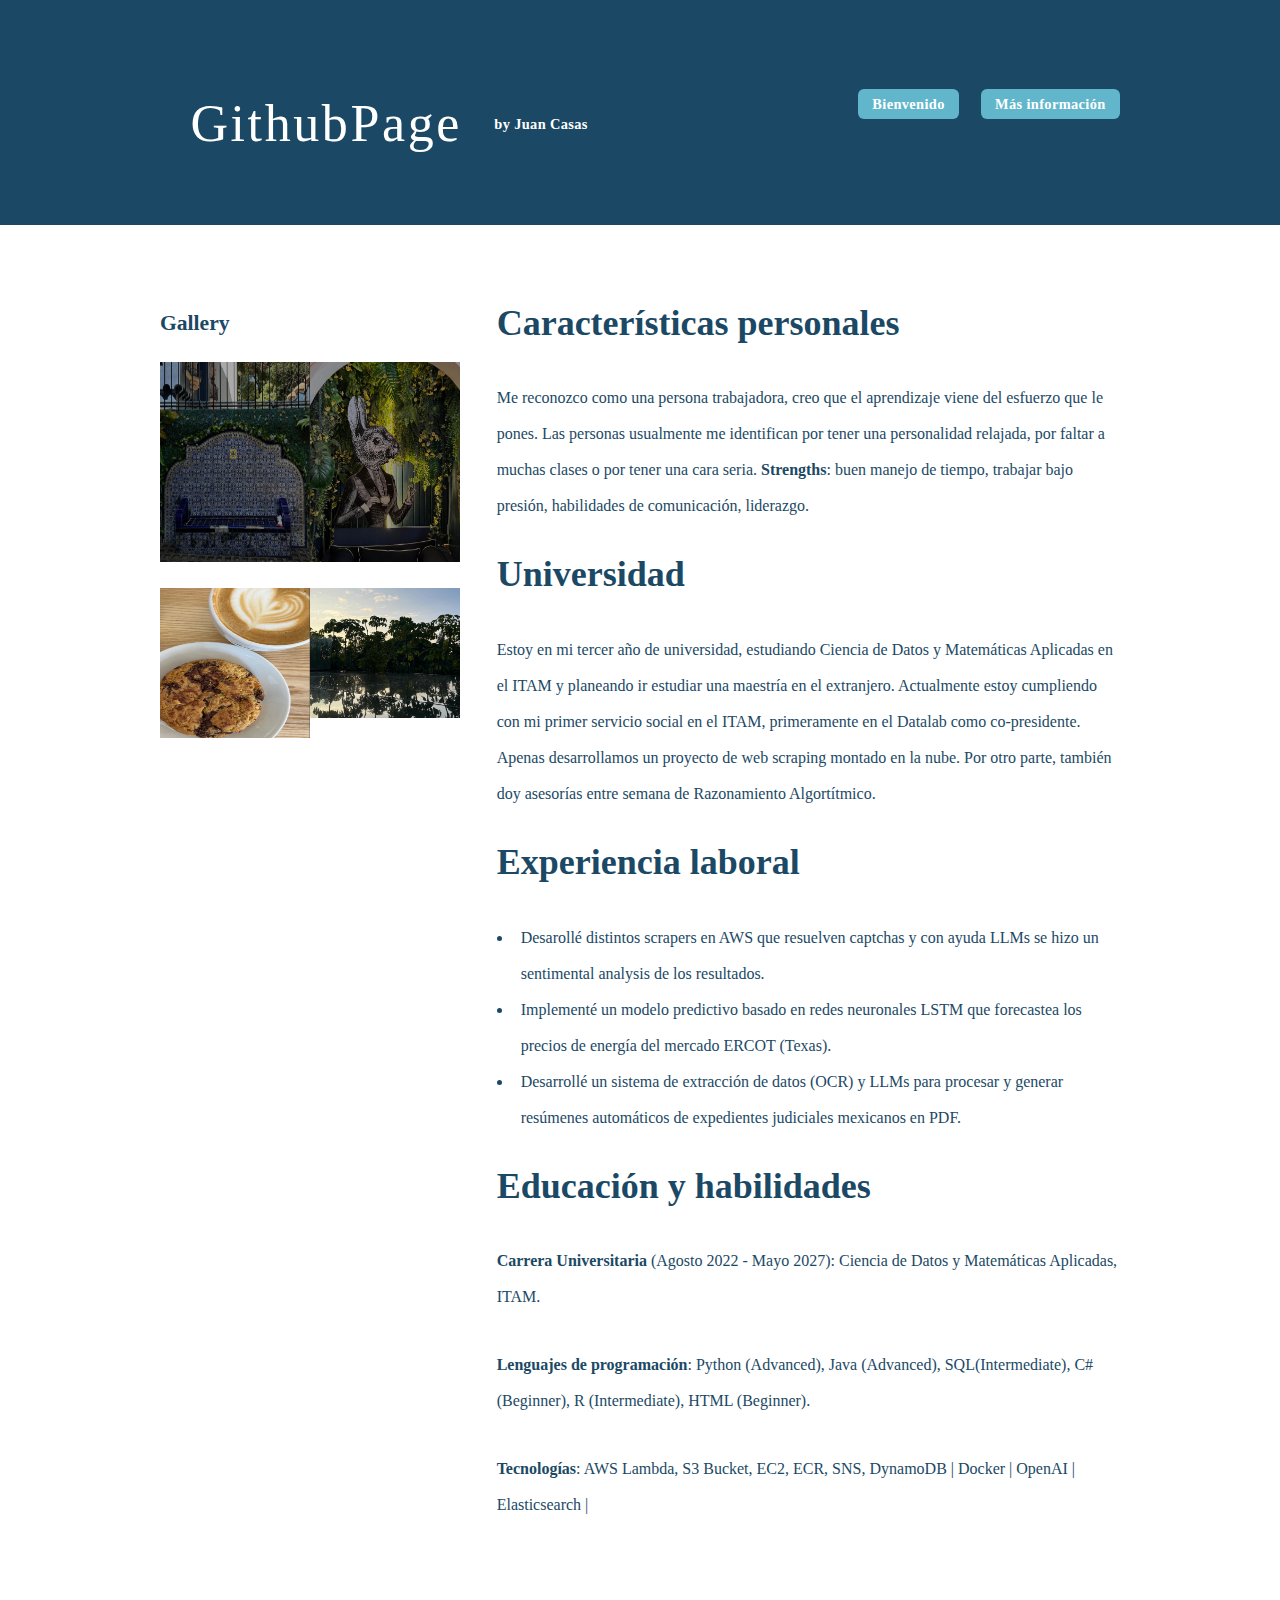
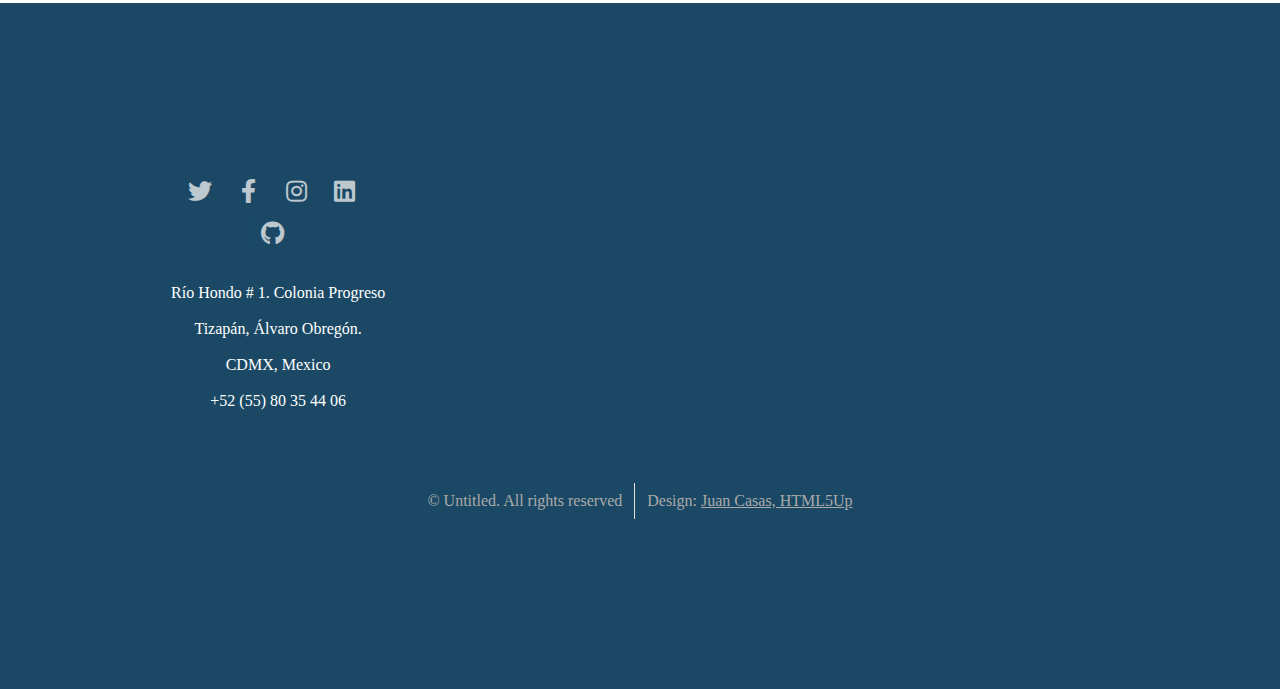
==== commit bab07373: "changes" ====
--- a/left-sidebar.html
+++ b/left-sidebar.html
@@ -6,7 +6,7 @@
 -->
 <html>
 	<head>
-		<title>Accomplishments</title>
+		<title>Más información</title>
 		<meta charset="utf-8" />
 		<meta name="viewport" content="width=device-width, initial-scale=1, user-scalable=no" />
 		<link rel="stylesheet" href="assets/css/main.css" />
@@ -21,15 +21,14 @@
 						<!-- Logo -->
 							<div id="logo">
 								<h1><a href="index.html">GithubPage</a></h1>
-								<span>by Mariana Luna</span>
+								<span>by Juan Casas</span>
 							</div>
 
 						<!-- Nav -->
 							<nav id="nav">
 								<ul>
-									<li><a href="index.html">Welcome</a></li>
-									<li class="current"><a href="left-sidebar.html">Accomplishments</a></li>
-									<li><a href="right-sidebar.html">Interests/Blog</a></li>
+									<li><a href="index.html">Bienvenido</a></li>
+									<li class="current"><a href="left-sidebar.html">Más información</a></li>
 								</ul>
 							</nav>
 
@@ -47,10 +46,10 @@
 										<h3>Gallery</h3>
 										<div class="grid">
 											<div class="row gtr-50">
-												<div class="col-6"><class="image fit"><img src="images/Yo.jpg" alt="" width="150" height="200" /></a></div>
-												<div class="col-6"><class="image fit"><img src="images/Acuarela.jpg" alt="" width="150" height="200" /></a></div>
-												<div class="col-6"><class="image fit"><img src="images/Pintura.jpg" alt="" width="150" height="150" /></a></div>
-												<div class="col-6"><class="image fit"><img src="images/ITAM.jpeg" alt="" width="150" height="130" /></a></div>
+												<div class="col-6"><class="image fit"><img src="images/pic1.png" alt="" width="150" height="200" /></a></div>
+												<div class="col-6"><class="image fit"><img src="images/pic2.png" alt="" width="150" height="200" /></a></div>
+												<div class="col-6"><class="image fit"><img src="images/pic3.png" alt="" width="150" height="150" /></a></div>
+												<div class="col-6"><class="image fit"><img src="images/pic4.png" alt="" width="150" height="130" /></a></div>
 											</div>
 										</div>
 									</section>
@@ -62,37 +61,29 @@
 									<!-- Content -->
 										<article>
 
-											<h2>Personal characteristics</h2>
+											<h2>Características personales</h2>
 											
-											<p>I recognize myself as a hardworking individual, I believe that learning comes from the effort you put into it.
-											People usually identify me for having a bubbly and confident personality.
-											<strong>Strengths</strong>: task managing, working under pressure, communication skills, leadership.
+											<p>Me reconozco como una persona trabajadora, creo que el aprendizaje viene del esfuerzo que le pones. Las personas usualmente me identifican por tener una personalidad relajada, por faltar a muchas clases o por tener una cara seria. 
+											<strong>Strengths</strong>: buen manejo de tiempo, trabajar bajo presión, habilidades de comunicación, liderazgo.
 											</p>
+											<h2>Universidad</h2>
+											<p>Estoy en mi tercer año de universidad, estudiando Ciencia de Datos y Matemáticas Aplicadas en el ITAM y planeando ir estudiar una maestría en el extranjero. 
+											Actualmente estoy cumpliendo con mi primer servicio social en el ITAM, primeramente en el Datalab como co-presidente. Apenas desarrollamos un proyecto de web scraping montado en la nube. 
+											Por otro parte, también doy asesorías entre semana de Razonamiento Algortítmico.
+											</p>
+										
+											<h2>Experiencia laboral</h2>
+											<ul>
+												<li>Desarollé distintos scrapers en AWS que resuelven captchas y con ayuda LLMs se hizo un sentimental analysis de los resultados.</li>
+												<li>Implementé un modelo predictivo basado en redes neuronales LSTM que forecastea los precios de energía del mercado ERCOT (Texas).</li>
+												<li>Desarrollé un sistema de extracción de datos (OCR) y LLMs para procesar y generar resúmenes automáticos de expedientes judiciales mexicanos en PDF.</li>
+											</ul>
+
+											<h2>Educación y habilidades</h2>
 											
-											<h2>University</h2>
-											
-											<p>I'm on my third year of university, majoring in Data Science an aiming to go to graduate school.
-											Currently learning independently about art, painting and visual arts. I'm really passionate about art (in all forms)! 
-											Right now, I'm on my way to finish an oil painting (80cm X 90cm).
-											For me, cultivating artistic skills is as important as having good academic skills.
-											That is why I'm looking forward to continue my studies and get masters and doctoral degrees.
-											</p>
-											
-											<h2>Education and Certificates</h2>
-											
-											<p> <strong>Undergraduate Programme</strong> (August 2020 - June 2025): Data Science, ITAM.
-											GPA (unweighted): 3.7 . Currently completing my college service giving Advanced Microeconomy laboratories.
-											</p>
-											<p> <strong>Certifications</strong>: Cambridge Business Higher (C1-Business), Cambridge Advanced Certificate in English (C1),
-											Office Expert (PowerPoint, Word, Excel), Adobe (Photoshop, Animate CC).
-											</p>
-											<p> <strong>Programming languages</strong>: Python (Advanced), Java (Advanced), SQL(Intermediate), C++ (Beginner), R (Intermediate), Bash (Intermediate), Prolog (Intermediate), HTML (Beginner).
-											</p>
-											
-											<h2>Personal Philosophy</h2>
-											
-											<p> "<strong>Happiness</strong> is success and, <strong>success</strong> is found in happiness."
-											</p>
+											<p> <strong>Carrera Universitaria</strong> (Agosto 2022 - Mayo 2027): Ciencia de Datos y Matemáticas Aplicadas, ITAM. </p>
+											<p> <strong>Lenguajes de programación</strong>: Python (Advanced), Java (Advanced), SQL(Intermediate), C# (Beginner), R (Intermediate), HTML (Beginner).</p>
+											<p> <strong>Tecnologías</strong>: AWS Lambda, S3 Bucket, EC2, ECR, SNS, DynamoDB | Docker | OpenAI | Elasticsearch |
 
 										</article>
 
@@ -109,18 +100,18 @@
 							<div class="col-3 col-6-medium col-12-small">
 
 								<!-- Contact -->
-									<section class="widget contact">
-										<h3>Contact Me</h3>
+									<section class="widget contact last">
+										<h3>Contactame</h3>
 										<ul>
 											<li><a href="#" class="icon brands fa-twitter"><span class="label">Twitter</span></a></li>
 											<li><a href="#" class="icon brands fa-facebook-f"><span class="label">Facebook</span></a></li>
-											<li><a href="https://www.instagram.com/mariana.moon_/" class="icon brands fa-instagram"><span class="label">Instagram</span></a></li>
-											<li><a href="#" class="icon brands fa-dribbble"><span class="label">Dribbble</span></a></li>
-											<li><a href="#" class="icon brands fa-pinterest"><span class="label">Pinterest</span></a></li>
+											<li><a href="https://www.instagram.com/jcasas_ac/" class="icon brands fa-instagram"><span class="label">Instagram</span></a></li>
+											<li><a href="https://www.linkedin.com/in/juan-casas-2a8982245/" class="icon brands fa-linkedin"><span class="label">Dribbble</span></a></li>
+											<li><a href="https://github.com/juan-ca6" class="icon brands fa-github"><span class="label">Dribbble</span></a></li>
 										</ul>
-										<p>Río Hondo # 1. Colonia Progreso Tizapán, Álvaro Obregón.<br />
-										CDMX, Mexico<br />
-										+52 (55) 56 28 40 00</p>
+										<p style="color: white;">Río Hondo # 1. Colonia Progreso Tizapán, Álvaro Obregón.<br />
+											CDMX, Mexico<br />
+											+52 (55) 80 35 44 06</p>
 									</section>
 
 							</div>
@@ -129,7 +120,7 @@
 							<div class="col-12">
 								<div id="copyright">
 									<ul class="menu">
-										<li>&copy; Untitled. All rights reserved</li><li>Design: <a href="http://html5up.net">Mariana Luna, HTML5Up</a></li>
+										<li>&copy; Untitled. All rights reserved</li><li>Design: <a href="http://html5up.net">Juan Casas, HTML5Up</a></li>
 									</ul>
 								</div>
 							</div>
--- a/assets/css/main.css
+++ b/assets/css/main.css
@@ -2,9 +2,9 @@
 @import url("https://fonts.googleapis.com/css?family=Oleo+Script:400|Open+Sans:300,300italic,600,600italic,800");
 
 /*
-	Verti by HTML5 UP
-	html5up.net | @ajlkn
-	Free for personal and commercial use under the CCA 3.0 license (html5up.net/license)
+    Verti by HTML5 UP
+    html5up.net | @ajlkn
+    Free for personal and commercial use under the CCA 3.0 license (html5up.net/license)
 */
 
 html, body, div, span, applet, object,
@@ -18,58 +18,104 @@
 canvas, details, embed, figure, figcaption,
 footer, header, hgroup, menu, nav, output, ruby,
 section, summary, time, mark, audio, video {
-	margin: 0;
-	padding: 0;
-	border: 0;
-	font-size: 100%;
-	font: inherit;
-	vertical-align: baseline;}
+    margin: 0;
+    padding: 0;
+    border: 0;
+    font-size: 100%;
+    font: inherit;
+    vertical-align: baseline;
+}
 
 article, aside, details, figcaption, figure,
 footer, header, hgroup, menu, nav, section {
-	display: block;}
+    display: block;
+}
 
 body {
-	line-height: 1;
+    line-height: 1;
+    background-color: #CAE9FF; /* Complementario - Azul muy claro */
+    font-family: 'Montserrat';
+    color: #1B4965; /* Principal - Azul marino profundo */
 }
 
 ol, ul {
-	list-style: none;
+    list-style: none;
 }
 
 blockquote, q {
-	quotes: none;
-}
-
-	blockquote:before, blockquote:after, q:before, q:after {
-		content: '';
-		content: none;
-	}
+    quotes: none;
+}
+
+blockquote:before, blockquote:after, q:before, q:after {
+    content: '';
+    content: none;
+}
 
 table {
-	border-collapse: collapse;
-	border-spacing: 0;
+    border-collapse: collapse;
+    border-spacing: 0;
 }
 
 body {
-	-webkit-text-size-adjust: none;
+    -webkit-text-size-adjust: none;
 }
 
 mark {
-	background-color: transparent;
-	color: inherit;
+    background-color: transparent;
+    color: inherit;
 }
 
 input::-moz-focus-inner {
-	border: 0;
-	padding: 0;
+    border: 0;
+    padding: 0;
 }
 
 input, select, textarea {
-	-moz-appearance: none;
-	-webkit-appearance: none;
-	-ms-appearance: none;
-	appearance: none;
+    -moz-appearance: none;
+    -webkit-appearance: none;
+    -ms-appearance: none;
+    appearance: none;
+}
+
+/* Ajustes adicionales con los colores */
+
+a {
+    color: #62B6CB; /* Secundario - Azul cielo medio */
+    text-decoration: none;
+}
+
+a:hover {
+    color: #5FA8D3; /* Acento - Azul celeste */
+}
+
+header {
+    background-color: #1B4965; /* Principal - Azul marino profundo */
+    color: white;
+    padding: 20px;
+}
+
+footer {
+    background-color: #62B6CB; /* Secundario - Azul cielo medio */
+    color: white;
+    padding: 10px;
+    text-align: center;
+}
+
+h1, h2, h3, h4, h5, h6 {
+    font-family: 'Montserrat';
+    color: #1B4965; /* Principal - Azul marino profundo */
+}
+
+button {
+    background-color: #5FA8D3; /* Acento - Azul celeste */
+    color: white;
+    border: none;
+    padding: 10px 20px;
+    cursor: pointer;
+}
+
+button:hover {
+    background-color: #62B6CB; /* Secundario - Azul cielo medio */
 }
 
 /* Basic */
@@ -95,51 +141,52 @@
 		background-position: top left, top left;
 		background-repeat: repeat-x, repeat;
 		background-size: 100% 30em, auto;
-		font-family: 'Open Sans', sans-serif;
+		font-family: 'Montserrat';
+		font-size: 13pt;
+		color: #1B4965; /* Principal - Azul marino profundo */
+		font-weight: 300;
+		line-height: 2.25em;
+	}
+
+	body.is-preload *, body.is-preload *:before, body.is-preload *:after {
+		-moz-animation: none !important;
+		-webkit-animation: none !important;
+		-ms-animation: none !important;
+		animation: none !important;
+		-moz-transition: none !important;
+		-webkit-transition: none !important;
+		-ms-transition: none !important;
+		transition: none !important;
+	}
+
+	input, select, textarea {
+		font-family: 'Montserrat';
 		font-size: 13pt;
 		color: #696969;
 		font-weight: 300;
 		line-height: 2.25em;
 	}
 
-		body.is-preload *, body.is-preload *:before, body.is-preload *:after {
-			-moz-animation: none !important;
-			-webkit-animation: none !important;
-			-ms-animation: none !important;
-			animation: none !important;
-			-moz-transition: none !important;
-			-webkit-transition: none !important;
-			-ms-transition: none !important;
-			transition: none !important;
-		}
-
-	input, select, textarea {
-		font-family: 'Open Sans', sans-serif;
-		font-size: 13pt;
-		color: #696969;
-		font-weight: 300;
-		line-height: 2.25em;
-	}
-
 	a {
-		color: #0090c5;
+		color: #62B6CB; /* Secundario - Azul cielo medio */
 		text-decoration: underline;
 	}
 
-		a:hover {
-			text-decoration: none;
-		}
+	a:hover {
+		color: #5FA8D3; /* Acento - Azul celeste */
+		text-decoration: none;
+	}
 
 	h1, h2, h3, h4, h5, h6 {
-		color: #444;
+		color: #1B4965; /* Principal - Azul marino profundo */
 		font-weight: 800;
 	}
 
-		h1 a, h2 a, h3 a, h4 a, h5 a, h6 a {
-			color: inherit;
-			text-decoration: none;
-			outline: 0;
-		}
+	h1 a, h2 a, h3 a, h4 a, h5 a, h6 a {
+		color: inherit;
+		text-decoration: none;
+		outline: 0;
+	}
 
 	h2 {
 		font-size: 2.25em;
@@ -154,7 +201,7 @@
 
 	b, strong {
 		font-weight: 600;
-		color: #444;
+		color: #1B4965; /* Principal - Azul marino profundo */
 	}
 
 	i, em {
@@ -183,7 +230,7 @@
 	}
 
 	blockquote {
-		border-left: solid 0.5em #eee;
+		border-left: solid 0.5em #62B6CB; /* Secundario - Azul cielo medio */
 		padding: 1em 0 1em 2em;
 		font-style: italic;
 	}
@@ -200,37 +247,38 @@
 		width: 1400px;
 	}
 
-		@media screen and (max-width: 1680px) {
-
-			.container {
-				width: 1200px;
-			}
-
-		}
-
-		@media screen and (max-width: 1280px) {
-
-			.container {
-				width: 960px;
-			}
-
-		}
-
-		@media screen and (max-width: 980px) {
-
-			.container {
-				width: 90%;
-			}
-
-		}
-
-		@media screen and (max-width: 736px) {
-
-			.container {
-				width: 100%;
-			}
-
-		}
+	@media screen and (max-width: 1680px) {
+
+		.container {
+			width: 1200px;
+		}
+
+	}
+
+	@media screen and (max-width: 1280px) {
+
+		.container {
+			width: 960px;
+		}
+
+	}
+
+	@media screen and (max-width: 980px) {
+
+		.container {
+			width: 90%;
+		}
+
+	}
+
+	@media screen and (max-width: 736px) {
+
+		.container {
+			width: 100%;
+		}
+
+	}
+
 
 /* Row */
 
@@ -1472,26 +1520,30 @@
 		margin: 0 0 2em 0;
 	}
 
-		header h2, header h3 {
-			margin: 0 0 0.25em 0;
-		}
-
-		header p {
-			margin: 0;
-		}
+	header h2, header h3 {
+		margin: 0 0 0.25em 0;
+		color: #1B4965; /* Azul marino profundo */
+	}
+
+	header p {
+		margin: 0;
+		color: #62B6CB; /* Azul cielo medio */
+	}
 
 	footer {
 		margin: 2.5em 0 0 0;
+		background-color: #CAE9FF; /* Azul muy claro */
+		color: #1B4965; /* Azul marino profundo */
 	}
 
 /* Forms */
 
-	form label {
+form label {
 		display: block;
 		font-weight: 800;
 		margin: 0 0 1em 0;
 		font-size: 0.8em;
-		color: #444;
+		color: #1B4965; /* Azul marino profundo */
 	}
 
 	form input[type="text"],
@@ -1503,16 +1555,16 @@
 		display: block;
 		width: 100%;
 		border-radius: 8px;
-		border: solid 1px #eee;
-	}
-
-		form input[type="text"]:focus,
-		form input[type="email"]:focus,
-		form input[type="password"]:focus,
-		form select:focus,
-		form textarea:focus {
-			border-color: #0090c5;
-		}
+		border: solid 1px #62B6CB; /* Azul cielo medio */
+	}
+
+	form input[type="text"]:focus,
+	form input[type="email"]:focus,
+	form input[type="password"]:focus,
+	form select:focus,
+	form textarea:focus {
+		border-color: #5FA8D3; /* Azul celeste */
+	}
 
 	form input[type="text"],
 	form input[type="email"],
@@ -1557,29 +1609,32 @@
 		width: 100%;
 	}
 
-		table tr {
-			border-top: solid 1px #eee;
-		}
-
-			table tr:first-child {
-				border-top: 0;
-			}
-
-		table td {
-			padding: 0.5em 1em 0.5em 1em;
-		}
-
-		table th {
-			text-align: left;
-			padding: 0.5em 1em 0.5em 1em;
-			font-weight: 800;
-			margin: 0 0 1em 0;
-		}
-
-		table thead {
-			background: #404248;
-			color: #fff;
-		}
+	table tr {
+		border-top: solid 1px #CAE9FF; /* Azul muy claro */
+	}
+
+	table tr:first-child {
+		border-top: 0;
+	}
+
+	table td {
+		padding: 0.5em 1em 0.5em 1em;
+	}
+
+	table th {
+		text-align: left;
+		padding: 0.5em 1em 0.5em 1em;
+		font-weight: 800;
+		margin: 0 0 1em 0;
+		color: #1B4965; /* Azul marino profundo */
+	}
+
+	table thead {
+		background: #62B6CB; /* Azul cielo medio */
+		color: #fff;
+	}
+
+/* Image */
 
 /* Image */
 
@@ -1588,575 +1643,604 @@
 		outline: 0;
 	}
 
-		.image img {
-			display: block;
-			width: 100%;
-			border-radius: 8px;
-		}
-
-		.image.fit {
-			display: block;
-			width: 100%;
-		}
-
-		.image.featured {
-			display: block;
-			width: 100%;
-			margin: 0 0 2.5em 0;
-		}
-
-		.image.left {
-			float: left;
-			margin: 0 2em 2em 0;
-		}
-
-		.image.centered {
-			display: block;
-			margin: 0 0 2.5em 0;
-		}
-
-			.image.centered img {
-				margin: 0 auto;
-				width: auto;
-			}
+	.image img {
+		display: block;
+		width: 100%;
+		border-radius: 8px;
+	}
+
+	.image.fit {
+		display: block;
+		width: 100%;
+	}
+
+	.image.featured {
+		display: block;
+		width: 100%;
+		margin: 0 0 2.5em 0;
+	}
+
+	.image.left {
+		float: left;
+		margin: 0 2em 2em 0;
+	}
+
+	.image.centered {
+		display: block;
+		margin: 0 0 2.5em 0;
+	}
+
+	.image.centered img {
+		margin: 0 auto;
+		width: auto;
+	}
+
 
 /* Button */
 
-	input[type="button"],
-	input[type="submit"],
-	input[type="reset"],
-	button,
-	.button {
-		-moz-transition: background-color .25s ease-in-out;
-		-webkit-transition: background-color .25s ease-in-out;
-		-ms-transition: background-color .25s ease-in-out;
-		transition: background-color .25s ease-in-out;
-		-webkit-appearance: none;
-		position: relative;
-		display: inline-block;
-		background: #0090c5;
-		color: #fff;
-		text-decoration: none;
-		border-radius: 6px;
-		font-weight: 800;
-		outline: 0;
-		border: 0;
-		cursor: pointer;
-		font-size: 1.35em;
-		padding: 0.6em 1.5em;
-	}
-
-		input[type="button"].icon:before,
-		input[type="submit"].icon:before,
-		input[type="reset"].icon:before,
-		button.icon:before,
-		.button.icon:before {
-			position: relative;
-			margin-right: 0.5em;
-			top: 0.05em;
-		}
-
-		input[type="button"]:hover,
-		input[type="submit"]:hover,
-		input[type="reset"]:hover,
-		button:hover,
-		.button:hover {
-			background: #10a0d5;
-		}
-
-		input[type="button"]:active,
-		input[type="submit"]:active,
-		input[type="reset"]:active,
-		button:active,
-		.button:active {
-			background: #20b0e5;
-		}
-
-		input[type="button"].alt,
-		input[type="submit"].alt,
-		input[type="reset"].alt,
-		button.alt,
-		.button.alt {
-			background: #f1f1f1;
-			background: rgba(0, 0, 0, 0.05);
-			color: #444;
-		}
-
-			input[type="button"].alt:hover,
-			input[type="submit"].alt:hover,
-			input[type="reset"].alt:hover,
-			button.alt:hover,
-			.button.alt:hover {
-				background: #e8e8e8;
-				background: rgba(0, 0, 0, 0.085);
-			}
-
-			input[type="button"].alt:active,
-			input[type="submit"].alt:active,
-			input[type="reset"].alt:active,
-			button.alt:active,
-			.button.alt:active {
-				background: #e4e4e4;
-				background: rgba(0, 0, 0, 0.15);
-			}
-
-		input[type="button"].large,
-		input[type="submit"].large,
-		input[type="reset"].large,
-		button.large,
-		.button.large {
-			font-size: 2.25em;
-			padding: 0.8em 0.9em;
-		}
+input[type="button"],
+input[type="submit"],
+input[type="reset"],
+button,
+.button {
+    -moz-transition: background-color .25s ease-in-out;
+    -webkit-transition: background-color .25s ease-in-out;
+    -ms-transition: background-color .25s ease-in-out;
+    transition: background-color .25s ease-in-out;
+    -webkit-appearance: none;
+    position: relative;
+    display: inline-block;
+    background: #5FA8D3; /* Azul celeste */
+    color: #fff;
+    text-decoration: none;
+    border-radius: 6px;
+    font-weight: 800;
+    outline: 0;
+    border: 0;
+    cursor: pointer;
+    font-size: 1.35em;
+    padding: 0.6em 1.5em;
+}
+
+input[type="button"].icon:before,
+input[type="submit"].icon:before,
+input[type="reset"].icon:before,
+button.icon:before,
+.button.icon:before {
+    position: relative;
+    margin-right: 0.5em;
+    top: 0.05em;
+}
+
+input[type="button"]:hover,
+input[type="submit"]:hover,
+input[type="reset"]:hover,
+button:hover,
+.button:hover {
+    background: #62B6CB; /* Azul cielo medio */
+}
+
+input[type="button"]:active,
+input[type="submit"]:active,
+input[type="reset"]:active,
+button:active,
+.button:active {
+    background: #1B4965; /* Azul marino profundo */
+}
+
+input[type="button"].alt,
+input[type="submit"].alt,
+input[type="reset"].alt,
+button.alt,
+.button.alt {
+    background: #f1f1f1;
+    background: rgba(0, 0, 0, 0.05);
+    color: #444;
+}
+
+input[type="button"].alt:hover,
+input[type="submit"].alt:hover,
+input[type="reset"].alt:hover,
+button.alt:hover,
+.button.alt:hover {
+    background: #e8e8e8;
+    background: rgba(0, 0, 0, 0.085);
+}
+
+input[type="button"].alt:active,
+input[type="submit"].alt:active,
+input[type="reset"].alt:active,
+button.alt:active,
+.button.alt:active {
+    background: #e4e4e4;
+    background: rgba(0, 0, 0, 0.15);
+}
+
+input[type="button"].large,
+input[type="submit"].large,
+input[type="reset"].large,
+button.large,
+.button.large {
+    font-size: 2.25em;
+    padding: 0.8em 0.9em;
+}
 
 /* List */
 
-	ul {
-		list-style: disc;
-		padding-left: 1em;
-	}
-
-		ul li {
-			padding-left: 0.5em;
-		}
-
-		ul.style2 {
-			list-style: none;
-			padding-left: 0;
-		}
-
-			ul.style2 li {
-				padding-left: 0;
-			}
-
-	ol {
-		list-style: decimal;
-		padding-left: 1.25em;
-	}
-
-		ol li {
-			padding-left: 0.25em;
-		}
+ul {
+    list-style: disc;
+    padding-left: 1em;
+}
+
+ul li {
+    padding-left: 0.5em;
+}
+
+ul.style2 {
+    list-style: none;
+    padding-left: 0;
+}
+
+ul.style2 li {
+    padding-left: 0;
+}
+
+ol {
+    list-style: decimal;
+    padding-left: 1.25em;
+}
+
+ol li {
+    padding-left: 0.25em;
+}
 
 /* Actions */
 
-	ul.actions {
-		list-style: none;
-		padding-left: 0;
-	}
-
-		ul.actions li {
-			display: inline-block;
-			padding: 0 0 0 0.25em;
-			margin: 0 0 0 0.25em;
-		}
-
-			ul.actions li:first-child {
-				margin-left: 0;
-				padding-left: 0;
-			}
+ul.actions {
+    list-style: none;
+    padding-left: 0;
+}
+
+ul.actions li {
+    display: inline-block;
+    padding: 0 0 0 0.25em;
+    margin: 0 0 0 0.25em;
+}
+
+ul.actions li:first-child {
+    margin-left: 0;
+    padding-left: 0;
+}
 
 /* Menu */
 
-	ul.menu {
-		list-style: none;
-		padding-left: 0;
-	}
-
-		ul.menu li {
-			border-left: solid 1px #e0e0e0;
-			display: inline-block;
-			padding: 0 0 0 0.75em;
-			margin: 0 0 0 0.75em;
-		}
-
-			ul.menu li:first-child {
-				border-left: 0;
-				margin-left: 0;
-				padding-left: 0;
-			}
+ul.menu {
+    list-style: none;
+    padding-left: 0;
+}
+
+ul.menu li {
+    border-left: solid 1px #e0e0e0;
+    display: inline-block;
+    padding: 0 0 0 0.75em;
+    margin: 0 0 0 0.75em;
+}
+
+ul.menu li:first-child {
+    border-left: 0;
+    margin-left: 0;
+    padding-left: 0;
+}
 
 /* Box */
 
-	.box {
-		background: #fff;
-		border-radius: 6px;
-		box-shadow: 0px 3px 0px 0px rgba(0, 0, 0, 0.05);
-		padding: 2em;
-	}
-
-		.box.feature {
-			padding: 0;
-		}
-
-			.box.feature .inner {
-				padding: 4em 2em 3em 2em;
-			}
-
-			.box.feature h2 {
-				font-size: 1.35em;
-			}
-
-			.box.feature p {
-				margin: 0;
-			}
-
-			.box.feature .image {
-				position: relative;
-				margin: 0;
-			}
-
-				.box.feature .image img {
-					border-bottom-left-radius: 0;
-					border-bottom-right-radius: 0;
-				}
-
+.box {
+    background: #ffffff;
+    border-radius: 6px;
+    box-shadow: 0px 3px 8px rgba(0, 0, 0, 0.08);
+    padding: 2em;
+    margin-bottom: 2em; /* Agrega espacio entre cajas */
+    position: relative; /* Establece el contexto de apilamiento */
+    z-index: 1; /* Asegura que las cajas mantengan su orden natural */
+}
+
+.box.feature {
+    padding: 0;
+    background: #ffffff;
+}
+
+.box.feature .inner {
+    padding: 4em 2em 3em 2em;
+    background: #ffffff;
+}
+
+.box.feature h2 {
+    font-size: 1.35em;
+    color: white;
+}
+
+.box.feature p {
+    margin: 0;
+    color: #666666;
+}
+
+.box.feature .image {
+    position: relative;
+    margin: 0;
+    z-index: 0; /* Asegura que la imagen esté detrás del contenido */
+}
+
+.box.feature .image img {
+    border-bottom-left-radius: 0;
+    border-bottom-right-radius: 0;
+}
 /* Icons */
 
-	.icon {
-		text-decoration: none;
-		position: relative;
-		text-decoration: none;
-	}
-
-		.icon:before {
-			-moz-osx-font-smoothing: grayscale;
-			-webkit-font-smoothing: antialiased;
-			display: inline-block;
-			font-style: normal;
-			font-variant: normal;
-			text-rendering: auto;
-			line-height: 1;
-			text-transform: none !important;
-			font-family: 'Font Awesome 5 Free';
-			font-weight: 400;
-		}
-
-		.icon:before {
-			line-height: inherit;
-		}
-
-		.icon.solid:before {
-			font-weight: 900;
-		}
-
-		.icon.brands:before {
-			font-family: 'Font Awesome 5 Brands';
-		}
-
-		.icon > .label {
-			display: none;
-		}
+.icon {
+    text-decoration: none;
+    position: relative;
+    text-decoration: none;
+}
+
+.icon:before {
+    -moz-osx-font-smoothing: grayscale;
+    -webkit-font-smoothing: antialiased;
+    display: inline-block;
+    font-style: normal;
+    font-variant: normal;
+    text-rendering: auto;
+    line-height: 1;
+    text-transform: none !important;
+    font-family: 'Font Awesome 5 Free';
+    font-weight: 400;
+}
+
+.icon:before {
+    line-height: inherit;
+}
+
+.icon.solid:before {
+    font-weight: 900;
+}
+
+.icon.brands:before {
+    font-family: 'Font Awesome 5 Brands';
+}
+
+.icon > .label {
+    display: none;
+}
+
+/* Custom Styling with Palette */
+
+.box {
+    background: #CAE9FF; /* Complementary light blue */
+}
+
+.box.feature {
+    background: #62B6CB; /* Secondary medium sky blue */
+}
+
+.icon {
+    color: #1B4965; /* Deep navy blue for icon color */
+}
+
+.icon.solid:before {
+    color: #5FA8D3; /* Accent blue for solid icons */
+}
 
 /* Widgets */
 
-	.widget.thumbnails .grid {
-		margin: 0 0 3em 0;
-	}
-
-	.widget.thumbnails .image {
-		margin: 0;
-	}
-
-	.widget.contact ul {
-		list-style: none;
-		padding-left: 0;
-		overflow: hidden;
-		position: relative;
-		left: -4px;
-		top: 4px;
-		margin-bottom: 1.5em;
-	}
-
-		.widget.contact ul li {
-			display: inline-block;
-			margin-right: 0.25em;
-			padding-left: 0;
-		}
-
-			.widget.contact ul li a {
-				-moz-transition: background-color .25s ease-in-out;
-				-webkit-transition: background-color .25s ease-in-out;
-				-ms-transition: background-color .25s ease-in-out;
-				transition: background-color .25s ease-in-out;
-				display: inline-block;
-				width: 2.5em;
-				height: 2.5em;
-				text-align: center;
-				line-height: 2.5em;
-				border-radius: 0.35em;
-				outline: 0;
-				opacity: 0.75;
-				text-decoration: none;
-				background: #222222;
-			}
-
-				.widget.contact ul li a:before {
-					color: #f3f3f3;
-					font-size: 1.5em;
-					line-height: inherit;
-				}
-
-				.widget.contact ul li a:hover {
-					background: #444444;
-				}
-
-				.widget.contact ul li a:active {
-					background: #666666;
-				}
+.widget.thumbnails .grid {
+    margin: 0 0 3em 0;
+}
+
+.widget.thumbnails .image {
+    margin: 0;
+}
+
+.widget.contact ul {
+    list-style: none;
+    padding-left: 0;
+    overflow: hidden;
+    position: relative;
+    left: -4px;
+    top: 4px;
+    margin-bottom: 1.5em;
+}
+
+.widget.contact ul li {
+    display: inline-block;
+    margin-right: 0.25em;
+    padding-left: 0;
+}
+
+.widget.contact ul li a {
+    -moz-transition: background-color .25s ease-in-out;
+    -webkit-transition: background-color .25s ease-in-out;
+    -ms-transition: background-color .25s ease-in-out;
+    transition: background-color .25s ease-in-out;
+    display: inline-block;
+    width: 2.5em;
+    height: 2.5em;
+    text-align: center;
+    line-height: 2.5em;
+    border-radius: 0.35em;
+    outline: 0;
+    opacity: 0.75;
+    text-decoration: none;
+    background: #1B4965; /* Navy blue for the button background */
+}
+
+.widget.contact ul li a:before {
+    color: #f3f3f3;
+    font-size: 1.5em;
+    line-height: inherit;
+}
+
+.widget.contact ul li a:hover {
+    background: #5FA8D3; /* Accent blue on hover */
+}
+
+.widget.contact ul li a:active {
+    background: #62B6CB; /* Lighter blue on active */
+}
 
 /* Wrappers */
 
-	#header-wrapper {
-		padding: 4.5em 0 3em 0;
-	}
-
-	#features-wrapper {
-		padding: 3em 0 3em 0;
-	}
-
-	#main-wrapper {
-		background: #fff;
-		box-shadow: 0px 3px 0px 0px rgba(0, 0, 0, 0.05);
-		padding: 5em 0 5em 0;
-	}
-
-	#footer-wrapper {
-		padding: 6em 0 8em 0;
-	}
-
+#header-wrapper {
+    padding: 4.5em 0 3em 0;
+    background: #1B4965; /* Soft light blue background */
+}
+
+#features-wrapper {
+    padding: 3em 0 3em 0;
+    background: #F5F7F8; /* Medium sky blue background */
+}
+
+#main-wrapper {
+    background: #fff;
+    box-shadow: 0px 3px 0px 0px rgba(0, 0, 0, 0.05);
+    padding: 5em 0 5em 0;
+}
+
+#footer-wrapper {
+    padding: 6em 0 8em 0;
+    background: #1B4965; /* Deep navy blue background */
+    color: #fff; /* White text for footer */
+}
 /* Header */
 
-	#header {
-		position: relative;
-	}
+#header {
+    position: relative;
+}
 
 /* Logo */
 
-	#logo {
-		display: inline-block;
-	}
-
-		#logo h1 {
-			background: #ff4486;
-			color: #fff;
-			border-radius: 6px;
-			font-family: 'Oleo Script', serif;
-			font-weight: 400;
-			padding: 0.25em 0.2em 0.25em 0.2em;
-			font-size: 3.25em;
-			letter-spacing: 0.05em;
-			display: inline-block;
-			vertical-align: middle;
-		}
-
-		#logo span {
-			font-weight: 800;
-			line-height: 4.5em;
-			letter-spacing: 0.025em;
-			font-size: 0.9em;
-			vertical-align: middle;
-			margin: 0 0 0 1.25em;
-		}
+#logo {
+    display: inline-block;
+}
+
+#logo h1 {
+    background: #1B4965; /* Deep navy blue background for the logo */
+    color: #fff;
+    border-radius: 6px;
+    font-family: 'Montserrat';
+    font-weight: 400;
+    padding: 0.25em 0.2em 0.25em 0.2em;
+    font-size: 3.25em;
+    letter-spacing: 0.05em;
+    display: inline-block;
+    vertical-align: middle;
+}
+
+#logo span {
+    font-weight: 800;
+    line-height: 4.5em;
+    letter-spacing: 0.025em;
+    font-size: 0.9em;
+    vertical-align: middle;
+    margin: 0 0 0 1.25em;
+}
 
 /* Nav */
-
-	#nav {
-		position: absolute;
-		right: 0;
-		top: 0;
-		font-size: 0.9em;
-	}
-
-		#nav ul {
-			list-style: none;
-			padding-left: 0;
-		}
-
-			#nav ul li {
-				float: left;
-				line-height: 4.5em;
-				padding-left: 1.5em;
-			}
-
-				#nav ul li a, #nav ul li span {
-					-moz-transition: background-color .25s ease-in-out;
-					-webkit-transition: background-color .25s ease-in-out;
-					-ms-transition: background-color .25s ease-in-out;
-					transition: background-color .25s ease-in-out;
-					font-weight: 800;
-					letter-spacing: 0.025em;
-					color: #696969;
-					text-decoration: none;
-					border-radius: 6px;
-					padding: 0.5em 1em 0.5em 1em;
-				}
-
-				#nav ul li > ul {
-					display: none;
-				}
-
-				#nav ul li:hover a, #nav ul li:hover span {
-					background: #fff;
-				}
-
-				#nav ul li.active a, #nav ul li.active span {
-					background: #fff;
-				}
-
-				#nav ul li.current a {
-					background: #444;
-					color: #fff;
-				}
-
-	.dropotron {
-		background: #fff;
-		letter-spacing: 0.025em;
-		color: #696969;
-		text-decoration: none;
-		border-radius: 6px;
-		padding: 0.75em 0;
-		min-width: 15em;
-		box-shadow: inset 0 0 0 1px rgba(0, 0, 0, 0.1), 0 0.25em 0.25em 0.1em rgba(0, 0, 0, 0.025);
-		margin-top: calc(-0.75em + 1px);
-		margin-left: -1px;
-		list-style: none;
-		padding-left: 0;
-	}
-
-		.dropotron li {
-			border-top: solid 1px #eee;
-			line-height: 3em;
-			padding-left: 0;
-		}
-
-			.dropotron li:first-child {
-				border-top: 0;
-			}
-
-			.dropotron li > a, .dropotron li > span {
-				-moz-transition: color .25s ease-in-out, background-color .25s ease-in-out;
-				-webkit-transition: color .25s ease-in-out, background-color .25s ease-in-out;
-				-ms-transition: color .25s ease-in-out, background-color .25s ease-in-out;
-				transition: color .25s ease-in-out, background-color .25s ease-in-out;
-				text-decoration: none;
-				color: inherit;
-				display: block;
-				padding: 0 1.5em;
-			}
-
-				.dropotron li > a:hover, .dropotron li > span:hover {
-					background: #eee;
-				}
-
-			.dropotron li.active > a, .dropotron li.active > span {
-				background: #eee;
-			}
-
-		.dropotron.level-0 {
-			font-size: 0.8em;
-			margin-left: 1.5em;
-			margin-top: 0;
-		}
-
-			.dropotron.level-0:before {
-				content: '';
-				position: absolute;
-				top: -0.5em;
-				left: 1em;
-				border-bottom: solid 0.75em #ffffff;
-				border-left: solid 0.75em transparent;
-				border-right: solid 0.75em transparent;
-				z-index: 1;
-			}
+#nav {
+    position: absolute;
+    right: 0;
+    top: 0;
+    font-size: 0.9em;
+}
+
+#nav ul {
+    list-style: none;
+    padding-left: 0;
+}
+
+#nav ul li {
+    float: left;
+    line-height: 4.5em;
+    padding-left: 1.5em;
+}
+
+#nav ul li a, #nav ul li span {
+    -moz-transition: background-color .25s ease-in-out;
+    -webkit-transition: background-color .25s ease-in-out;
+    -ms-transition: background-color .25s ease-in-out;
+    transition: background-color .25s ease-in-out;
+    font-weight: 800;
+    letter-spacing: 0.025em;
+    color: #fff; /* Color blanco para el texto */
+    background: #62B6CB; /* Color de fondo igual al de 'current' */
+    text-decoration: none;
+    border-radius: 6px;
+    padding: 0.5em 1em;
+}
+
+#nav ul li > ul {
+    display: none;
+}
+
+#nav ul li:hover a, #nav ul li:hover span {
+    background: #f3f3f3; /* Fondo gris claro al pasar el ratón */
+}
+
+#nav ul li.active a, #nav ul li.active span {
+    background: #62B6CB; /* Color de fondo de 'current' también al estar activo */
+    color: #fff; /* Texto blanco cuando está activo */
+}
+
+#nav ul li.current a {
+    background: #62B6CB; /* Fondo destacado de 'current' */
+    color: #fff;
+}
+
+
+/* Dropotron */
+
+.dropotron {
+    background: #fff;
+    letter-spacing: 0.025em;
+    color: #1B4965; /* Dark blue text color */
+    text-decoration: none;
+    border-radius: 6px;
+    padding: 0.75em 0;
+    min-width: 15em;
+    box-shadow: inset 0 0 0 1px rgba(0, 0, 0, 0.1), 0 0.25em 0.25em 0.1em rgba(0, 0, 0, 0.025);
+    margin-top: calc(-0.75em + 1px);
+    margin-left: -1px;
+    list-style: none;
+    padding-left: 0;
+}
+
+.dropotron li {
+    border-top: solid 1px #eee;
+    line-height: 3em;
+    padding-left: 0;
+}
+
+.dropotron li:first-child {
+    border-top: 0;
+}
+
+.dropotron li > a, .dropotron li > span {
+    -moz-transition: color .25s ease-in-out, background-color .25s ease-in-out;
+    -webkit-transition: color .25s ease-in-out, background-color .25s ease-in-out;
+    -ms-transition: color .25s ease-in-out, background-color .25s ease-in-out;
+    transition: color .25s ease-in-out, background-color .25s ease-in-out;
+    text-decoration: none;
+    color: inherit;
+    display: block;
+    padding: 0 1.5em;
+}
+
+.dropotron li > a:hover, .dropotron li > span:hover {
+    background: #f3f3f3; /* Light grey background on hover */
+}
+
+.dropotron li.active > a, .dropotron li.active > span {
+    background: #f3f3f3;
+}
+
+.dropotron.level-0 {
+    font-size: 0.8em;
+    margin-left: 1.5em;
+    margin-top: 0;
+}
+
+.dropotron.level-0:before {
+    content: '';
+    position: absolute;
+    top: -0.5em;
+    left: 1em;
+    border-bottom: solid 0.75em #ffffff;
+    border-left: solid 0.75em transparent;
+    border-right: solid 0.75em transparent;
+    z-index: 1;
+}
 
 /* Banner */
 
-	#banner {
-		position: relative;
-		padding: 4.5em;
-	}
-
-		#banner h2 {
-			font-size: 3.5em;
-			margin: 0.1em 0 0.35em 0;
-		}
-
-		#banner p {
-			font-size: 2.75em;
-			line-height: 1.35em;
-			margin: 0;
-		}
-
-		#banner .button {
-			width: 100%;
-			margin-bottom: 0.5em;
-		}
-
-			#banner .button.icon:before {
-				position: absolute;
-				right: 0.15em;
-				top: 50%;
-				margin-top: -0.5em;
-			}
-
-			#banner .button.alt {
-				margin-bottom: 0;
-			}
-
-		#banner ul {
-			list-style: none;
-			padding-left: 0;
-			margin: 0 0 0 2em;
-		}
-
-			#banner ul li {
-				padding-left: 0;
-			}
+#banner {
+    position: relative;
+    padding: 4.5em;
+    background-color: #5B9EAD; /* Azul marino profundo para el fondo */
+}
+
+#banner h2 {
+    font-size: 3.5em;
+    margin: 0.1em 0 0.35em 0;
+    color: #F5F7F8; /* Blanco para el texto */
+}
+
+#banner p {
+    font-size: 2.75em;
+    line-height: 1.35em;
+    margin: 0;
+    color: #ffffff; /* Blanco para el texto */
+}
+
+#banner .button {
+    width: 100%;
+    margin-bottom: 0.5em;
+    background-color: #62B6CB; /* Azul cielo medio para el fondo del botón */
+    color: #ffffff; /* Blanco para el texto */
+}
+
+#banner .button.icon:before {
+    position: absolute;
+    right: 0.15em;
+    top: 50%;
+    margin-top: -0.5em;
+	color: #ffffff
+}
+
+#banner .button.alt {
+    margin-bottom: 0;
+}
+
+#banner ul {
+    list-style: none;
+    padding-left: 0;
+    margin: 0 0 0 2em;
+}
+
+#banner ul li {
+    padding-left: 0;
+}
+
 
 /* Footer */
 
-	#footer {
-		margin-top: 0;
-	}
-
-		#footer a {
-			color: inherit;
-		}
-
-	#copyright {
-		color: #aaa;
-		padding: 4em 0 0 0;
-		text-align: center;
-	}
-
-		#copyright a {
-			color: inherit;
-		}
+#footer {
+    margin-top: 0;
+    background-color: #1B4965; /* Fondo oscuro para el footer */
+}
+
+#footer a {
+    color: #fff; /* Enlaces en blanco */
+}
+
+#copyright {
+    color: #aaa; /* Gris claro para el texto del copyright */
+    padding: 4em 0 0 0;
+    text-align: center;
+}
+
+#copyright a {
+    color: inherit;
+}
 
 /* XLarge */
 
-	@media screen and (max-width: 1680px) {
-
-		/* Basic */
-
-			body, input, select, textarea {
-				font-size: 12pt;
-			}
-
-	}
-
-/* Large */
-
-	@media screen and (max-width: 1280px) {
-
-		/* Basic */
-
-			body, input, select, textarea {
-				font-size: 11pt;
-			}
-
-	}
+@media screen and (max-width: 1680px) {
+
+    /* Basic */
+
+    body, input, select, textarea {
+        font-size: 12pt;
+    }
+
+}
 
 /* Medium */
 
@@ -2362,7 +2446,7 @@
 						text-rendering: auto;
 						line-height: 1;
 						text-transform: none !important;
-						font-family: 'Font Awesome 5 Free';
+						font-family: 'Montserrat';
 						font-weight: 900;
 					}
 
@@ -2600,8 +2684,7 @@
 			}
 
 			.widget.thumbnails .x {
-				padding: 1em 0.5em 0 0;
-			}
+				padding: 1em 0.5em 0 0;			}
 
 			.widget.thumbnails .y {
 				padding: 1em 0 0 0.5em;
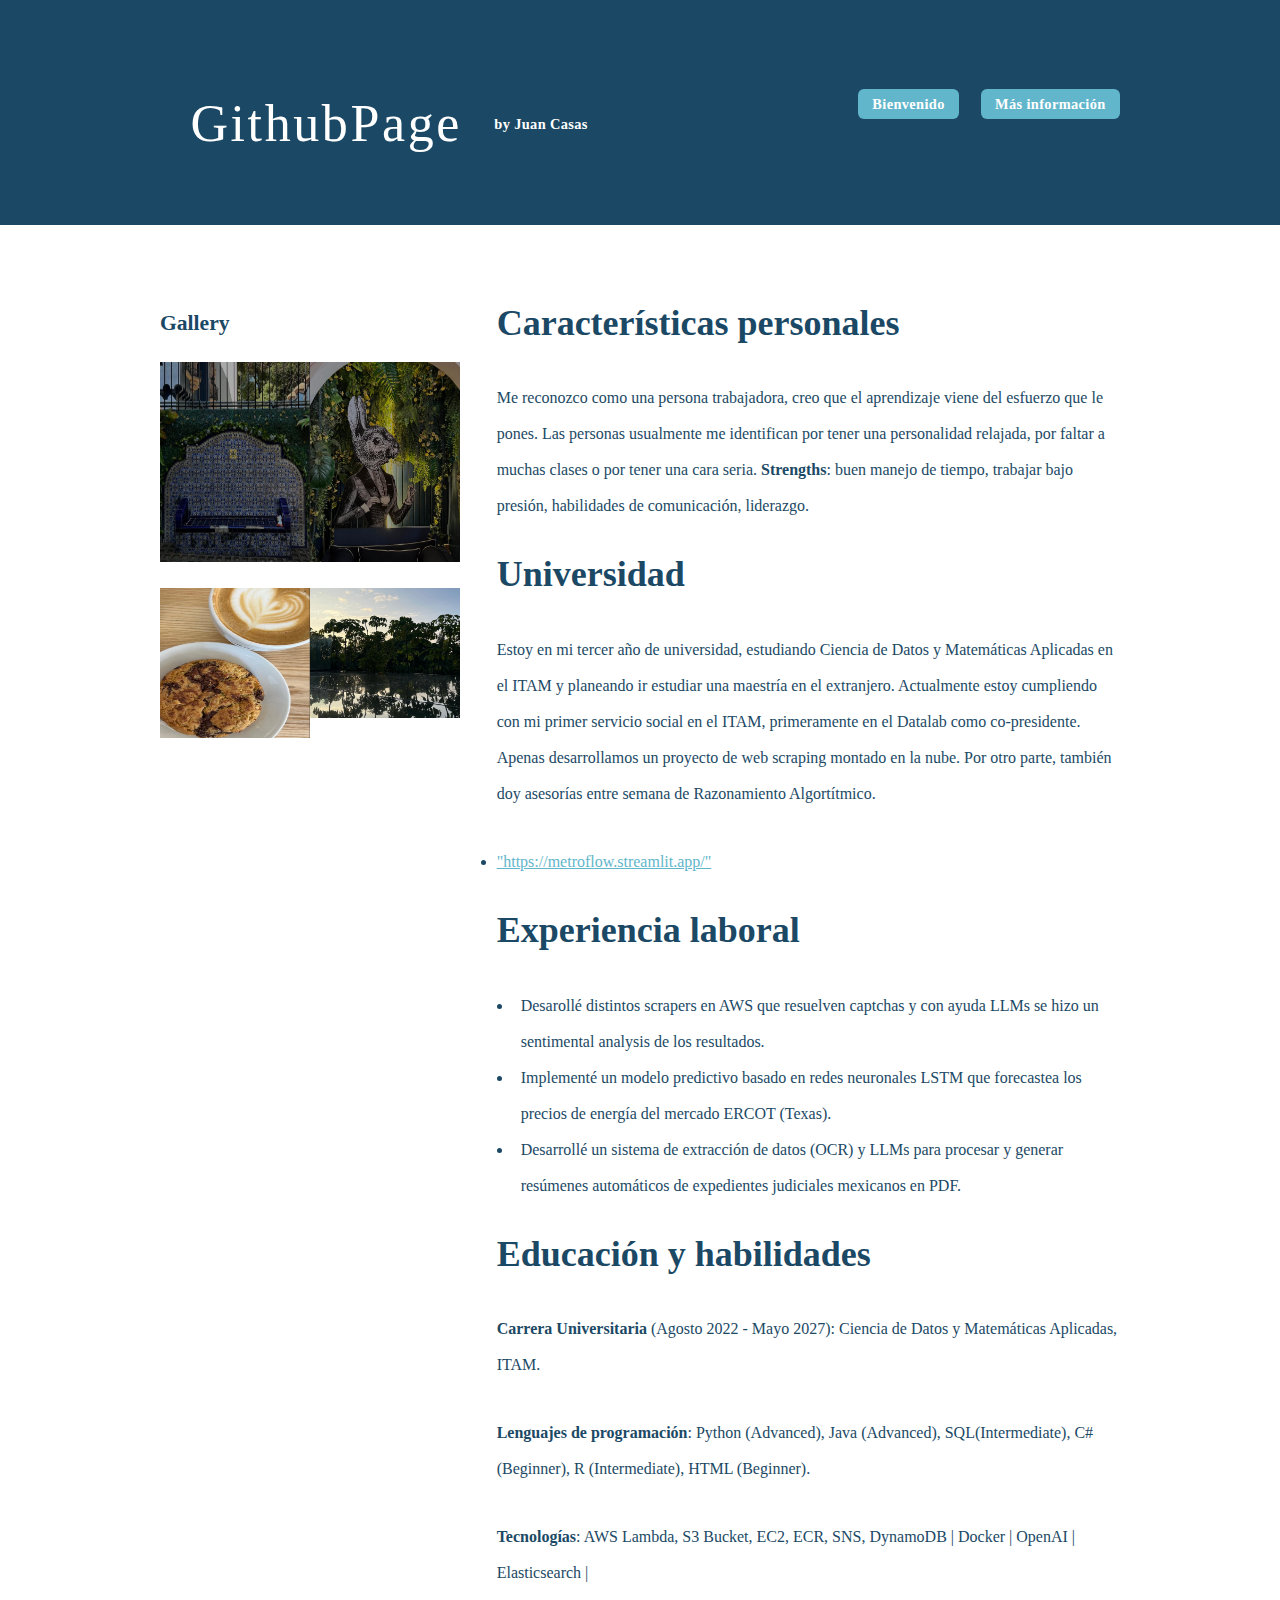
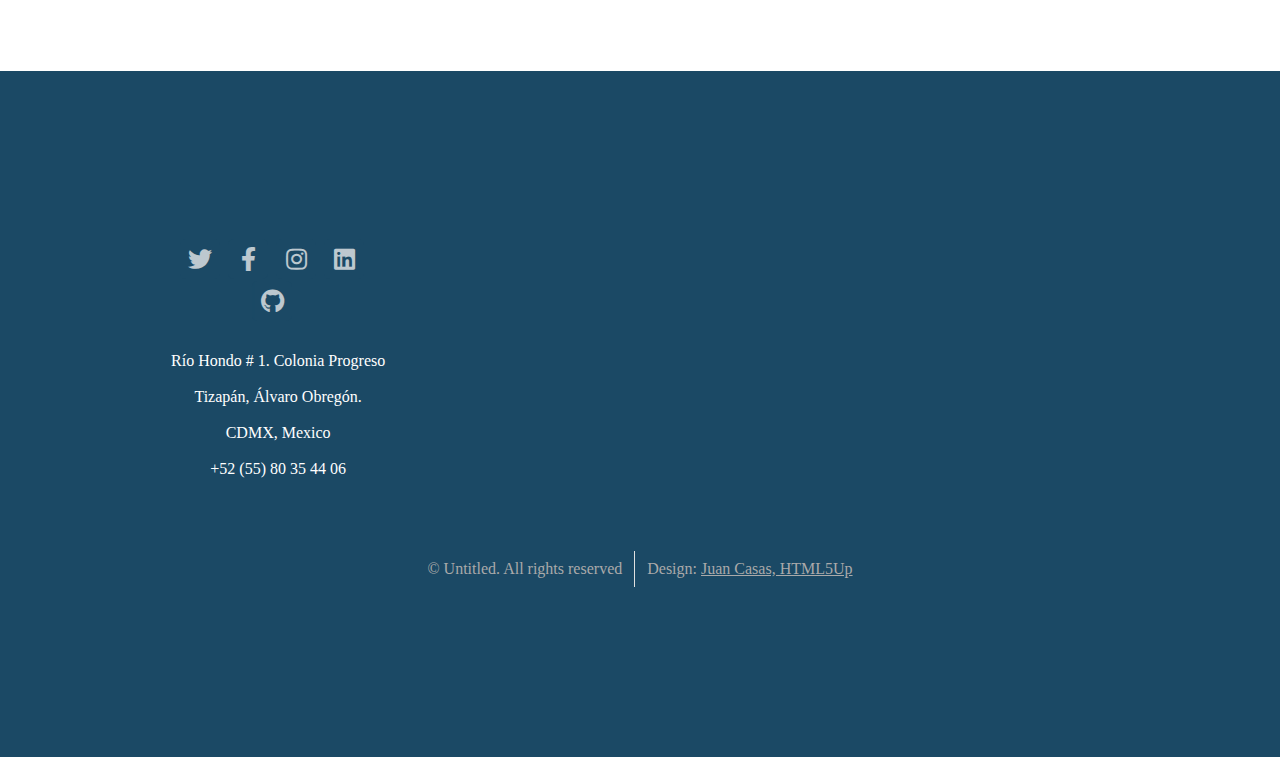
==== commit 5f017191: "updates" ====
--- a/left-sidebar.html
+++ b/left-sidebar.html
@@ -70,8 +70,8 @@
 											<p>Estoy en mi tercer año de universidad, estudiando Ciencia de Datos y Matemáticas Aplicadas en el ITAM y planeando ir estudiar una maestría en el extranjero. 
 											Actualmente estoy cumpliendo con mi primer servicio social en el ITAM, primeramente en el Datalab como co-presidente. Apenas desarrollamos un proyecto de web scraping montado en la nube. 
 											Por otro parte, también doy asesorías entre semana de Razonamiento Algortítmico.
+											<li><a>"https://metroflow.streamlit.app/"</a></li>
 											</p>
-										
 											<h2>Experiencia laboral</h2>
 											<ul>
 												<li>Desarollé distintos scrapers en AWS que resuelven captchas y con ayuda LLMs se hizo un sentimental analysis de los resultados.</li>
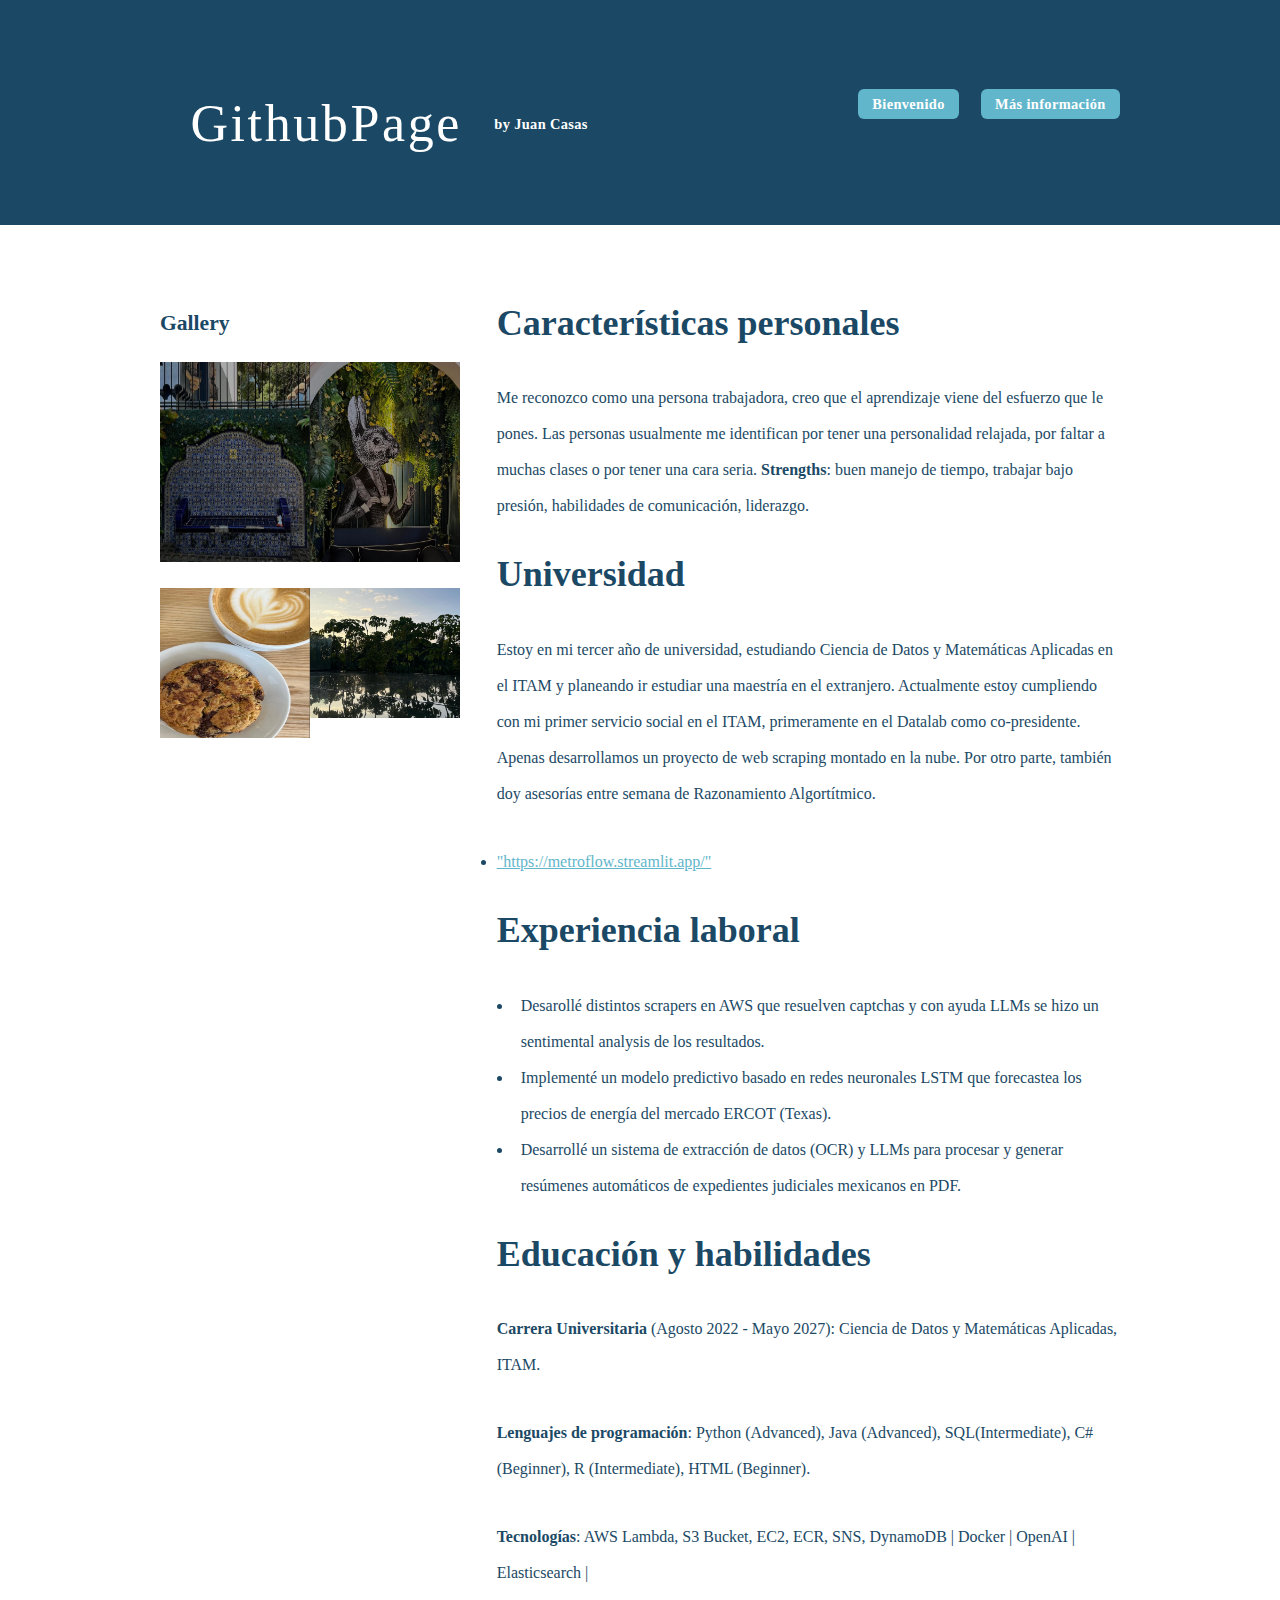
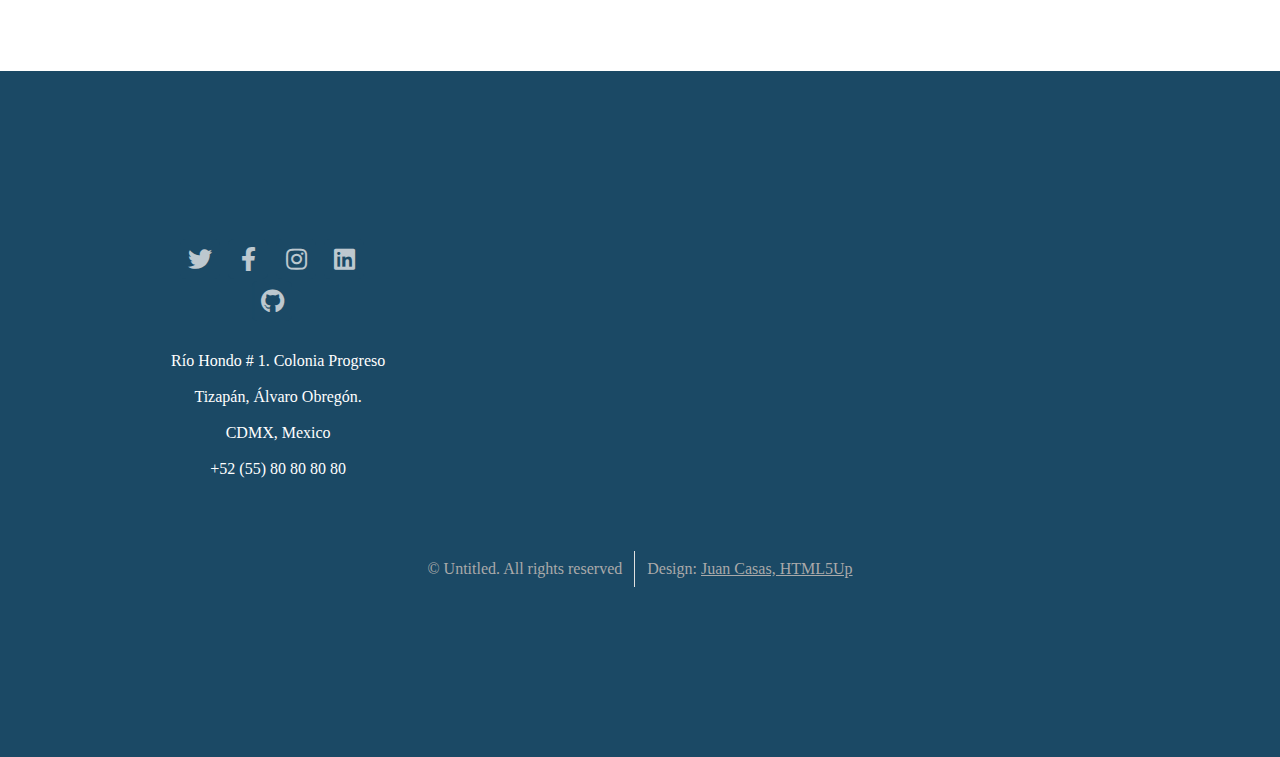
==== commit 3f9f0fe4: "number" ====
--- a/left-sidebar.html
+++ b/left-sidebar.html
@@ -111,7 +111,7 @@
 										</ul>
 										<p style="color: white;">Río Hondo # 1. Colonia Progreso Tizapán, Álvaro Obregón.<br />
 											CDMX, Mexico<br />
-											+52 (55) 80 35 44 06</p>
+											+52 (55) 80 80 80 80</p>
 									</section>
 
 							</div>
